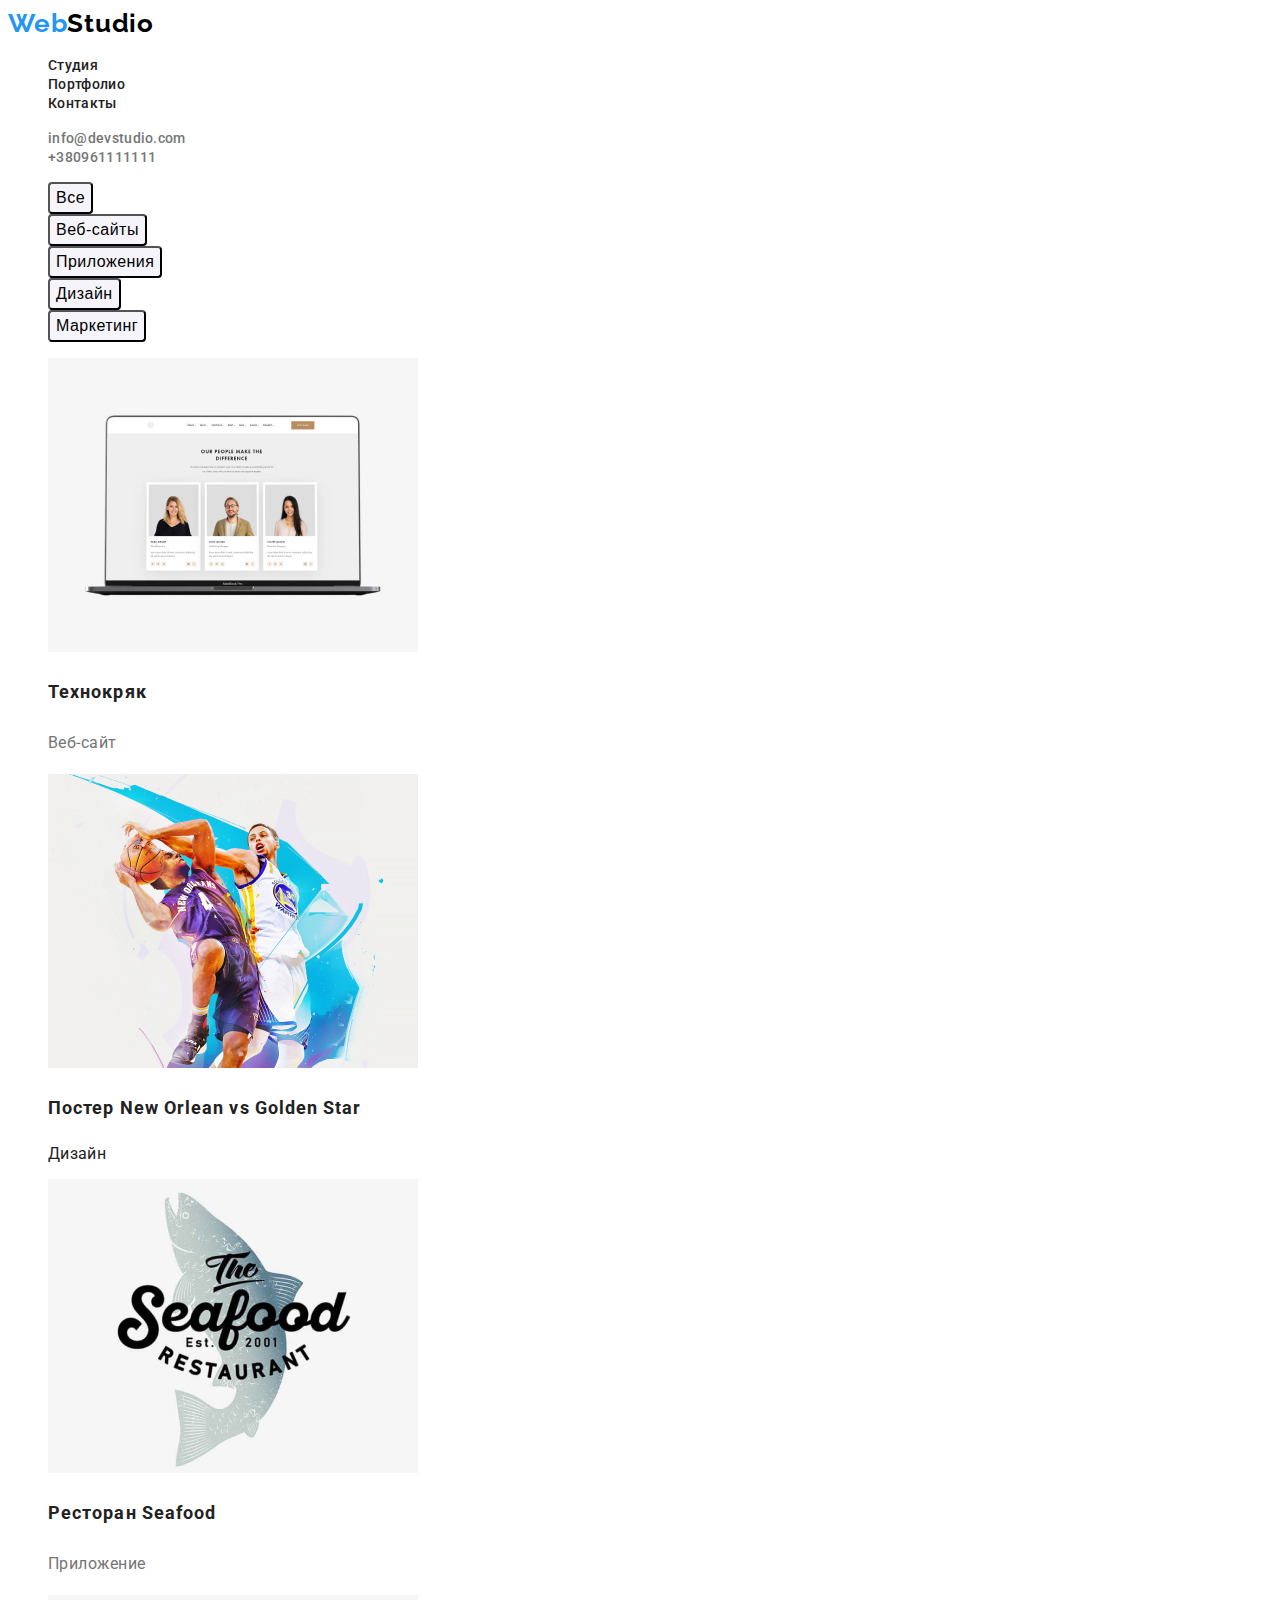
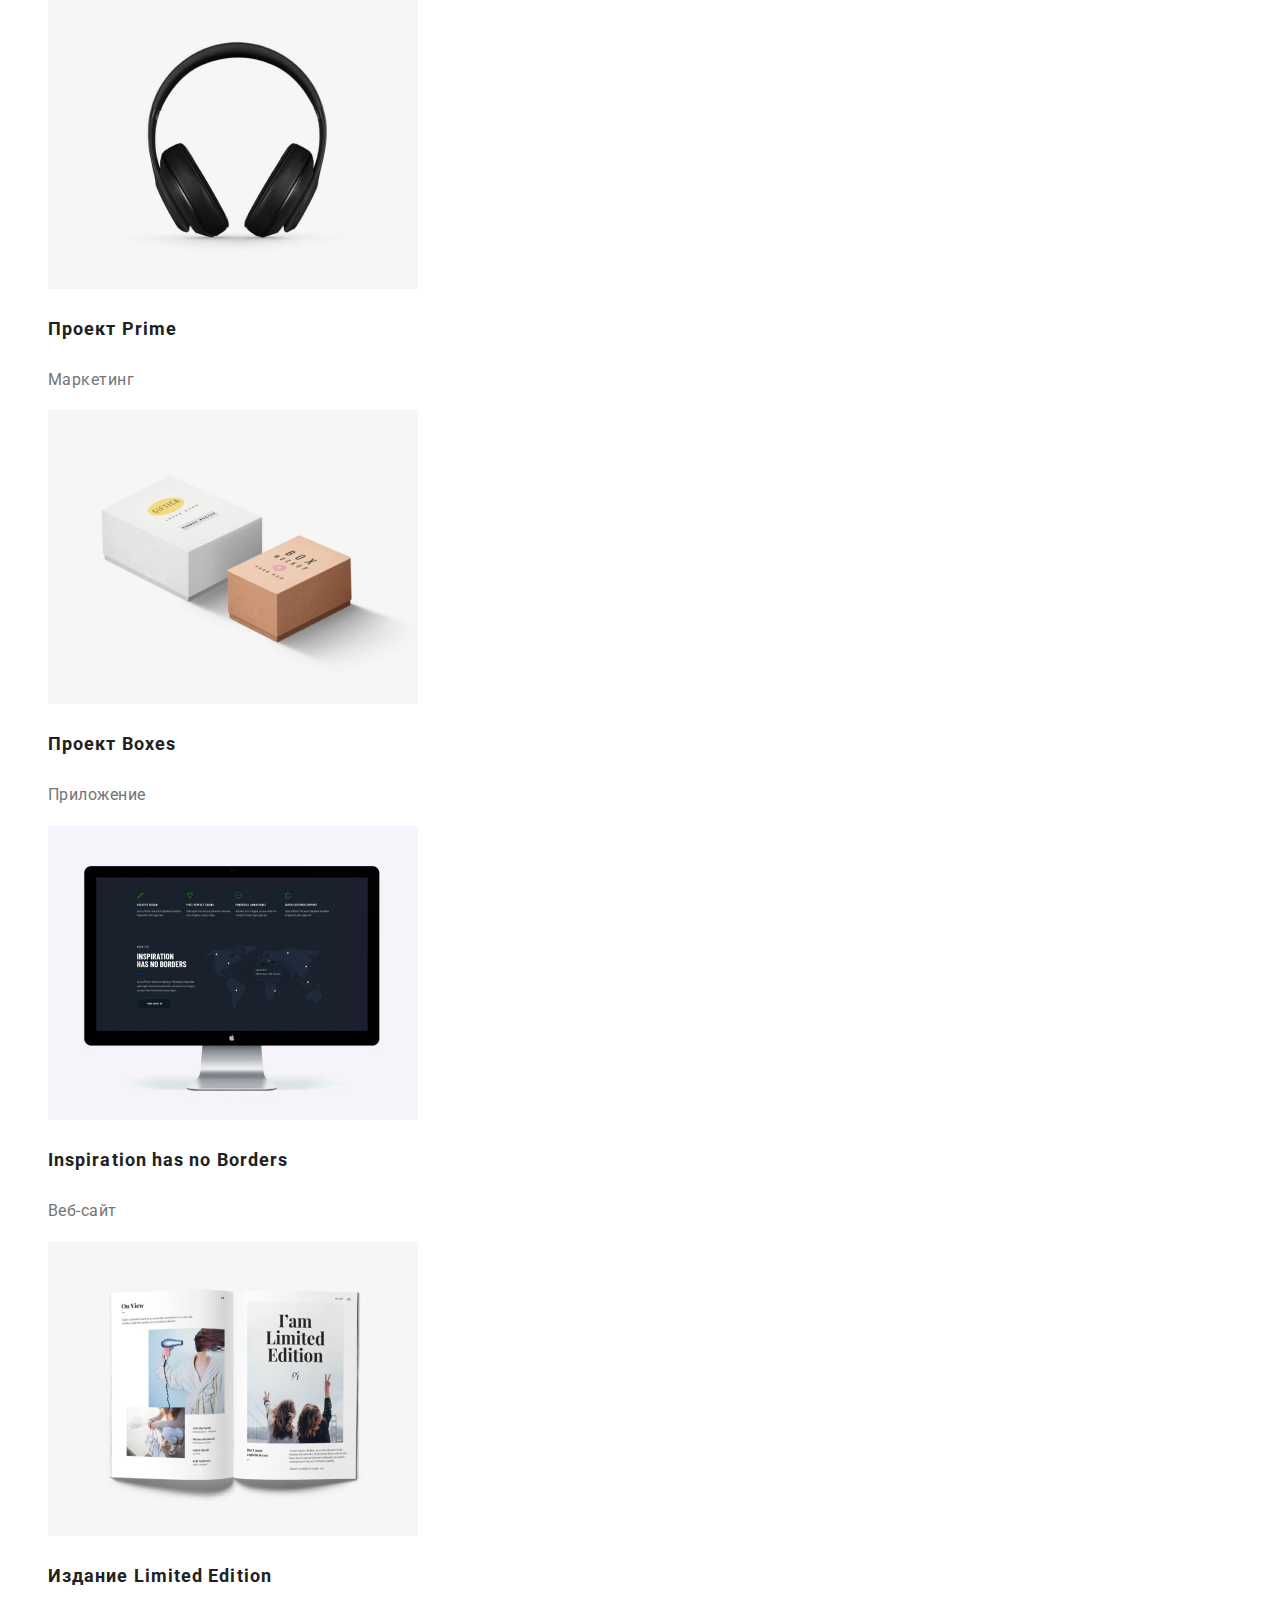
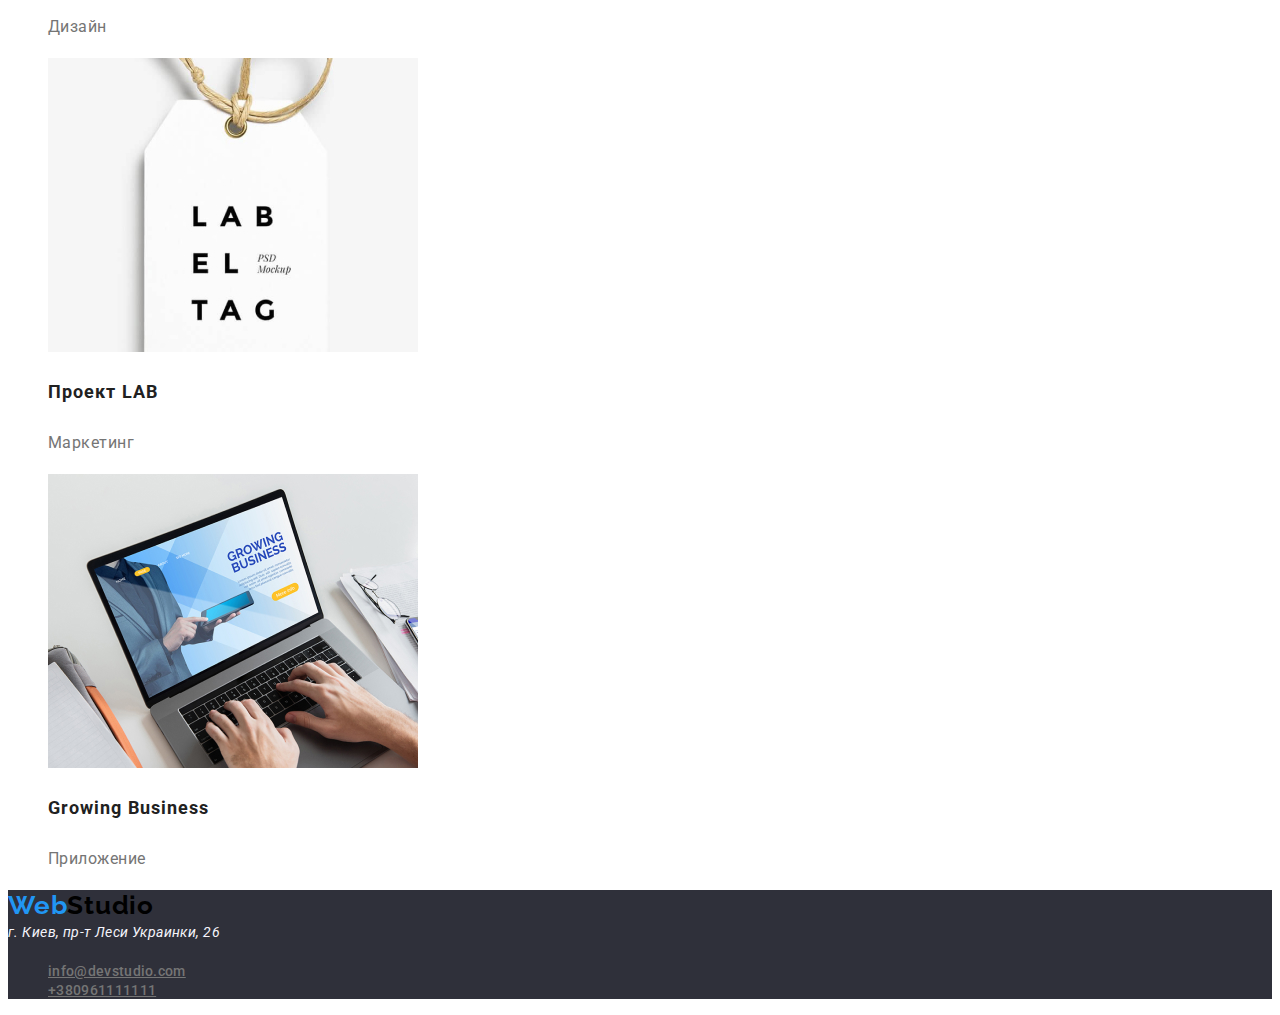
==== partfolio.html @ 0d8f2d6d "dz2" ====
<!DOCTYPE html>
<html lang="ru">
<head>
    <meta charset="UTF-8">
    <meta http-equiv="X-UA-Compatible" content="IE=edge">
    <meta name="viewport" content="width=device-width, initial-scale=1.0">
    <title>Dommashka2</title>
    <link rel="preconnect" href="https://fonts.gstatic.com" crossorigin>
    <link href="https://fonts.googleapis.com/css2?family=Roboto:wght@400;500;600;700;900&family=Raleway:wght@700&display=swap" rel="stylesheet">
    <link rel="stylesheet" href="./css/styles.css">
</head>
<body>
    <header>
        <nav class="nav">
            <a href="./index.html" class="logo link"><span class="accent">Web</span>Studio</a>
            <ul class="list">
                <li><a href="./index.html" class="nav-studia link">Студия</a></li>
                <li><a href="./partfolio.html" class="nav-portfolio link">Портфолио</a></li>
                <li><a href="" class="nav-kont link">Контакты</a></li>
            </ul>
        </nav>
        <ul class="list">
            <li><a href="mailto:info@devstudio.com" class="email link" type="email">info@devstudio.com</a></li>
            <li><a href="tel:+380961111111" class="tel link">+380961111111</a></li>
        </ul>
    </header>
    <main>
        <section>
            <ul class="list">
                <li><button class="partf-btn" type="button">Все</button></li>
                <li><button class="partf-btn" type="button">Веб-сайты</button></li>
                <li><button class="partf-btn" type="button">Приложения</button></li>
                <li><button class="partf-btn" type="button">Дизайн</button></li>
                <li><button class="partf-btn" type="button">Маркетинг</button></li>
            </ul>
            <ul class="list">
                <li>
                   <!--<a href="">-->
                    <img src="./images/k.jpg" alt="portfolio1" width="370" height="294">
                    <h3 class="partf-img-text">Технокряк</h3>
                    <p class="partf-img-low-text">Веб-сайт</p>
                    <!-- </a>-->
                </li>
                <li>
                   <!--<a href="">-->
                    <img src="./images/k-1.jpg" alt="portfolio2" width="370" height="294">
                    <h3  class="partf-img-text">Постер New Orlean vs Golden Star</h3>
                    <p>Дизайн</p>
                    <!-- </a>-->
                </li>
                <li>
                    <!--<a href="">-->
                    <img src="./images/k-2.jpg" alt="portfolio3" width="370" height="294">
                    <h3  class="partf-img-text">Ресторан Seafood</h3>
                    <p class="partf-img-low-text">Приложение</p>
                <!-- </a>-->
                </li>
                <li>
                    <!--<a href="">-->
                    <img src="./images/k-3.jpg" alt="portfolio4" width="370" height="294">
                    <h3  class="partf-img-text">Проект Prime</h3>
                    <p class="partf-img-low-text">Маркетинг</p>
               <!-- </a>-->
                </li>
                <li>
                    <!--<a href="">-->
                    <img src="./images/k-4.jpg" alt="portfolio5" width="370" height="294">
                    <h3  class="partf-img-text">Проект Boxes</h3>
                    <p class="partf-img-low-text">Приложение</p>
               <!-- </a>-->
                </li>
                <li><!--<a href="">-->
                    <img src="./images/k-5.jpg" alt="portfolio6" width="370" height="294">
                    <h3  class="partf-img-text">Inspiration has no Borders</h3>
                    <p class="partf-img-low-text">Веб-сайт</p>
                <!-- </a>-->
                </li>
                <li>
                    <!--<a href="">-->
                    <img src="./images/k-6.jpg" alt="portfolio7" width="370" height="294">
                    <h3  class="partf-img-text">Издание Limited Edition</h3>
                    <p class="partf-img-low-text">Дизайн</p>
               <!-- </a>-->
                </li>
                <li>
                    <!--<a href="">-->
                    <img src="./images/k-7.jpg" alt="portfolio8" width="370" height="294">
                    <h3  class="partf-img-text">Проект LAB</h3>
                    <p class="partf-img-low-text">Маркетинг</p>
                <!-- </a>-->
                </li>
                <li>
                    <!--<a href="">-->
                    <img src="./images/k-8.jpg" alt="portfolio9" width="370" height="294">
                    <h3  class="partf-img-text">Growing Business</h3>
                    <p class="partf-img-low-text">Приложение</p>
                    <!-- </a>-->
                </li>
            </ul>
        </section>
    </main>
    <footer>
        <a href="./index.html" class="logo link"><span class="accent">Web</span>Studio</a>
        <address class="address">
            г. Киев, пр-т Леси Украинки, 26 
        </address>
        <ul class="list">
            <li><a href="mailto:info@devstudio.com" class="email" type="email">info@devstudio.com</a></li>
            <li><a href="tel:+380961111111" class="tel">+380961111111</a></li>
        </ul>
    </footer>
    
</body>
</html>
---- css/styles.css ----
:root{
    --primary-text-color:#212121;
    --tittle-text-color: #757575;
    --text-color: #000000;
    --accent-color:#2196F3;
    --white-color:#F5F4FA;
    --background-color:#2F303A;
}
body{
    font-family: 'Roboto';
    color: var(--primary-text-color);
    letter-spacing: 0.02em;
}
.link{
    text-decoration: none;
}
.list{
    list-style: none;
}
.logo{
    font-family: 'Raleway';
    font-weight: 700;
    font-size: 26px;
    line-height: 1.2;
    letter-spacing: 0.03em;
    color: var(--text-color) ;
}
.accent{
    color: var(--accent-color);
}
.nav-studia{
    font-weight: 500;
    font-size: 14px;
    line-height: 1.14;
    color: var(--primary-text-color);
}
.nav-portfolio{
    font-weight: 500;
    font-size: 14px;
    line-height: 1.14;
    color: var(--primary-text-color);
}
.nav-kont{
    font-weight: 500;
    font-size: 14px;
    line-height: 1.14;
    color: var(--primary-text-color); 
}
    .nav-studia:hover,
    .nav-portfolio:hover,
    .nav-kont:hover,
    .nav-studia:active,
    .nav-portfolio:active,
    .nav-kont:active{
 color: var(--accent-color);
}
.email{
    color: var(--tittle-text-color);
    font-weight: 500;
    font-size: 14px;
    line-height: 1.14;
}
.tel{
    color: var(--tittle-text-color);
    font-weight: 500;
    font-size: 14px;
    line-height: 1.14;
}
.hero{
    background:var(--background-color);
}
.hero-text{
    font-weight: 900;
    font-size: 44px;
    line-height: 1.36;
    text-align: center;
    letter-spacing: 0.06em;
    text-transform: uppercase;
    color:  var(--white-color);
}
.hero-btn{
    width: 200px;
    height: 50px;
    border-radius: 4px;
    background: var(--accent-color);
    font-family: 'Roboto';
    font-weight: 700;
    font-size: 16px;
    line-height:1.87;
    color: var(--white-color);
    cursor: pointer;
}
.partf-btn{
    background: var(--white-color);
    border-radius: 4px;
    font-weight: 500;
    font-size: 16px;
    line-height: 1.62;
    text-align: center;
    letter-spacing: 0.03em;
}
.partf-btn:hover,
.partf-btn:focus{
    background: var(--accent-color);
    color: var(--white-color);
    cursor: pointer;
} 
.future-title-text{
    font-weight: 700;
    font-size: 14px;
    line-height: 1.71;

    color: var(--primary-text-color);
}
.future-low-text{
    font-size: 14px;
    line-height: 1.2;
    letter-spacing: 0.03em;
    color: var(--tittle-text-color); 
}
.partf-img-text{
    font-weight: 700;
    font-size: 18px;
    line-height: 2;
    
    letter-spacing: 0.06em;

    color: var(--primary-text-color);
}
.partf-img-low-text{
    font-size: 16px;
    line-height: 1.87;

    letter-spacing: 0.03em;
    color: var(--tittle-text-color);
}
.team-text{
    font-weight: 500;
    font-size: 16px;
    line-height: 1.18;
    color: var(--primary-text-color);
    
    text-align: center;
    letter-spacing: 0.03em;
}
.team-low-text{
    font-weight: 400;
    font-size: 16px;
    line-height: 1.18;
    color: var(--tittle-text-color);

    text-align: center;
    letter-spacing: 0.03em;

    
}
.address{
    font-size: 14px;
    line-height: 1.71;
    letter-spacing: 0.03em;
    color: var(--white-color);
}
footer{
    background: var(--background-color);
}
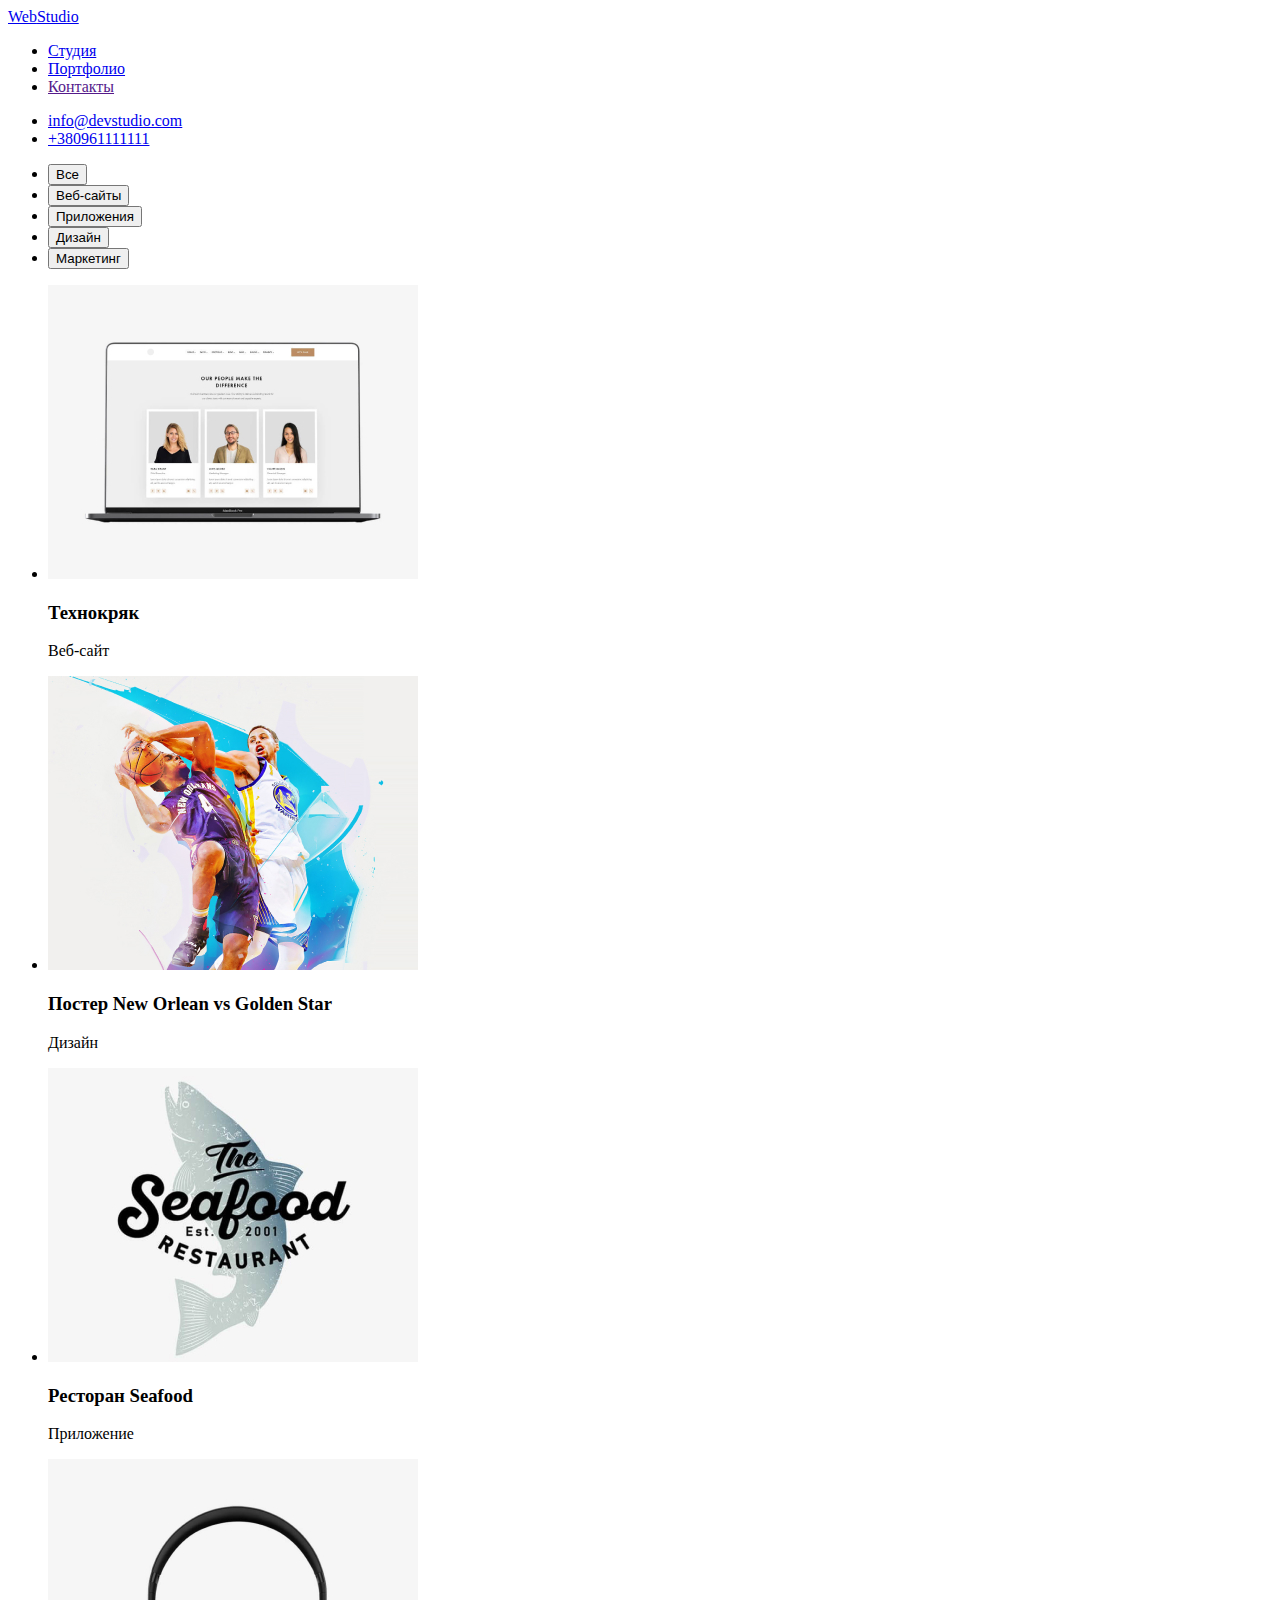
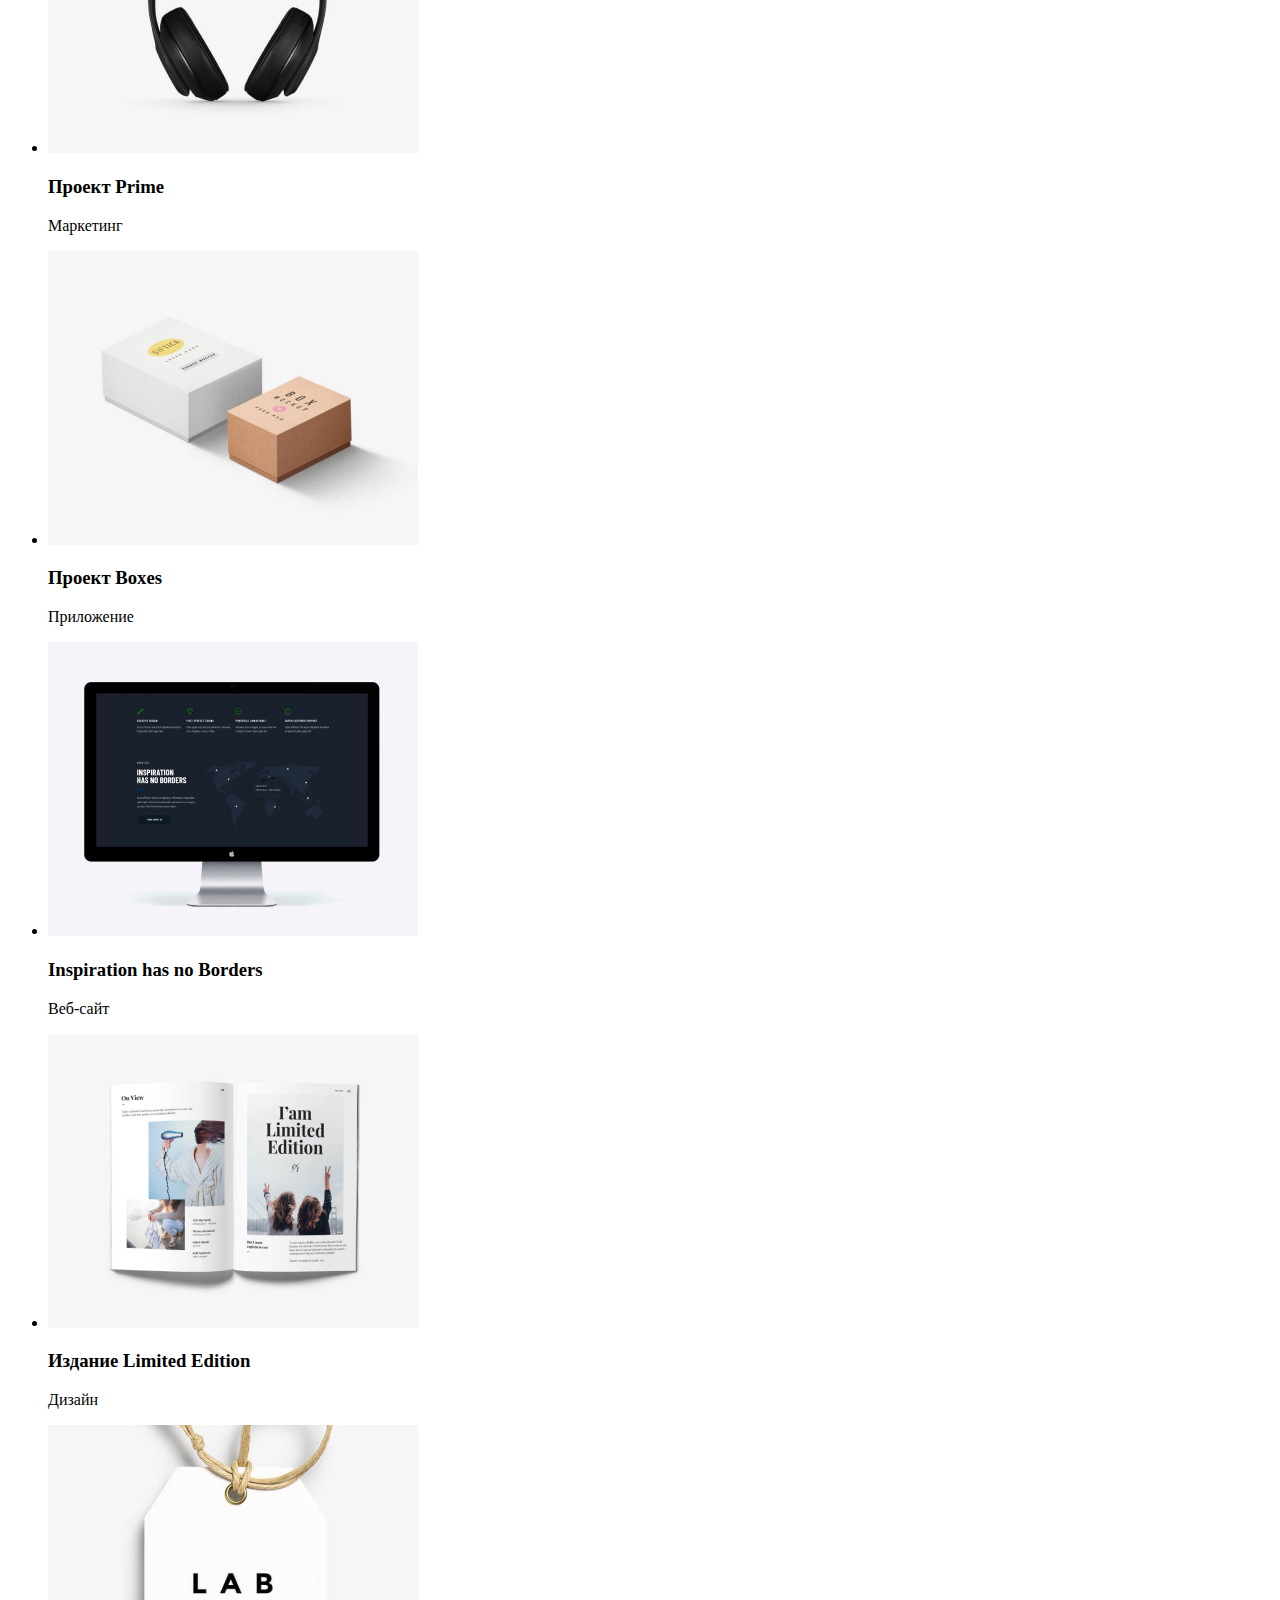
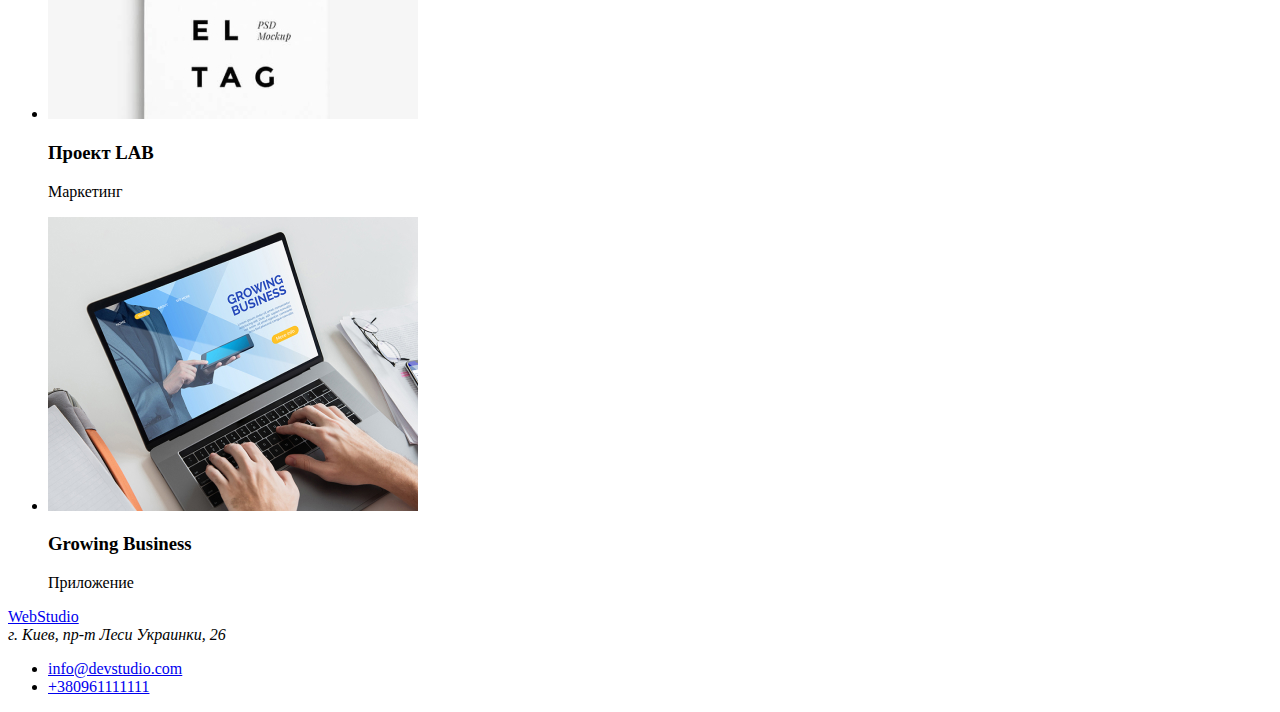
==== commit cde106ea: "d" ====
--- a/partfolio.html
+++ b/partfolio.html
@@ -14,9 +14,9 @@
         <nav class="nav">
             <a href="./index.html" class="logo link"><span class="accent">Web</span>Studio</a>
             <ul class="list">
-                <li><a href="./index.html" class="nav-studia link">Студия</a></li>
-                <li><a href="./partfolio.html" class="nav-portfolio link">Портфолио</a></li>
-                <li><a href="" class="nav-kont link">Контакты</a></li>
+                <li><a href="./index.html" class="nav-link link">Студия</a></li>
+                <li><a href="./partfolio.html" class="accent nav-link link">Портфолио</a></li>
+                <li><a href="" class="nav-link link">Контакты</a></li>
             </ul>
         </nav>
         <ul class="list">
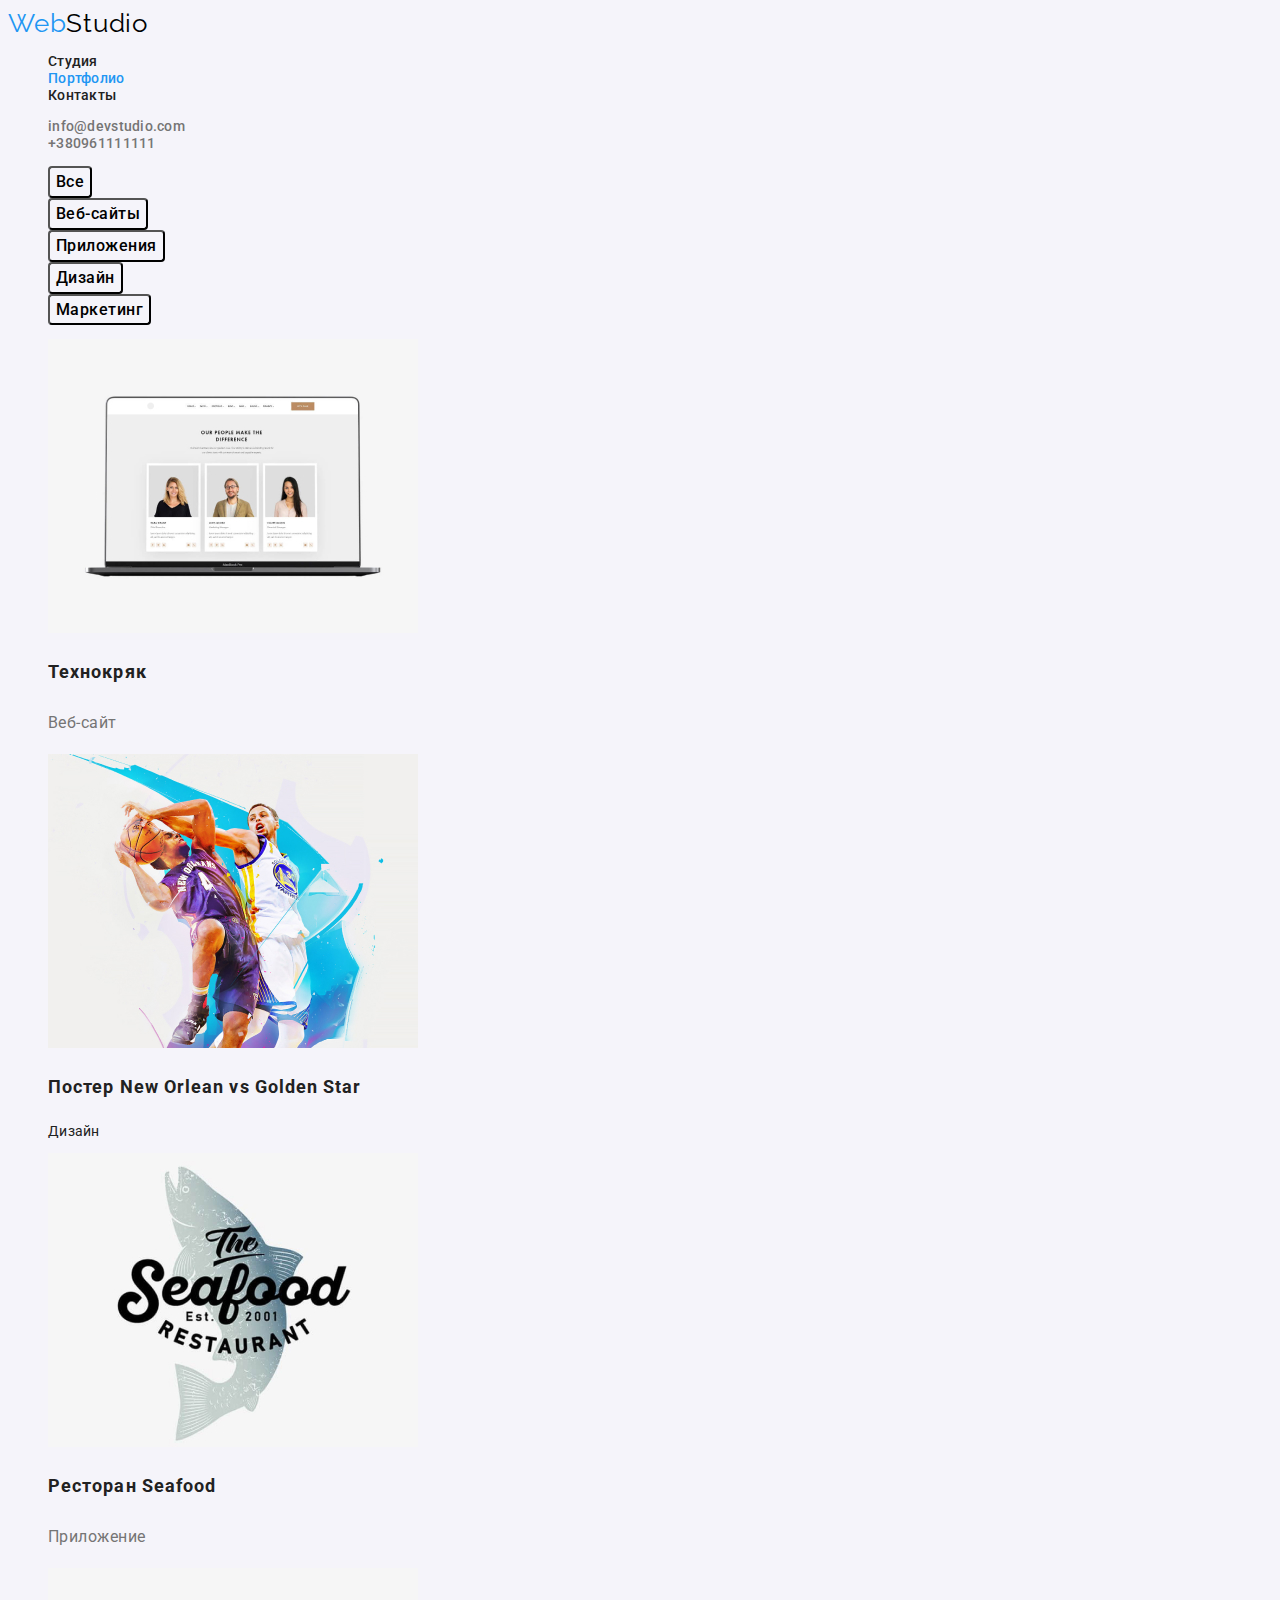
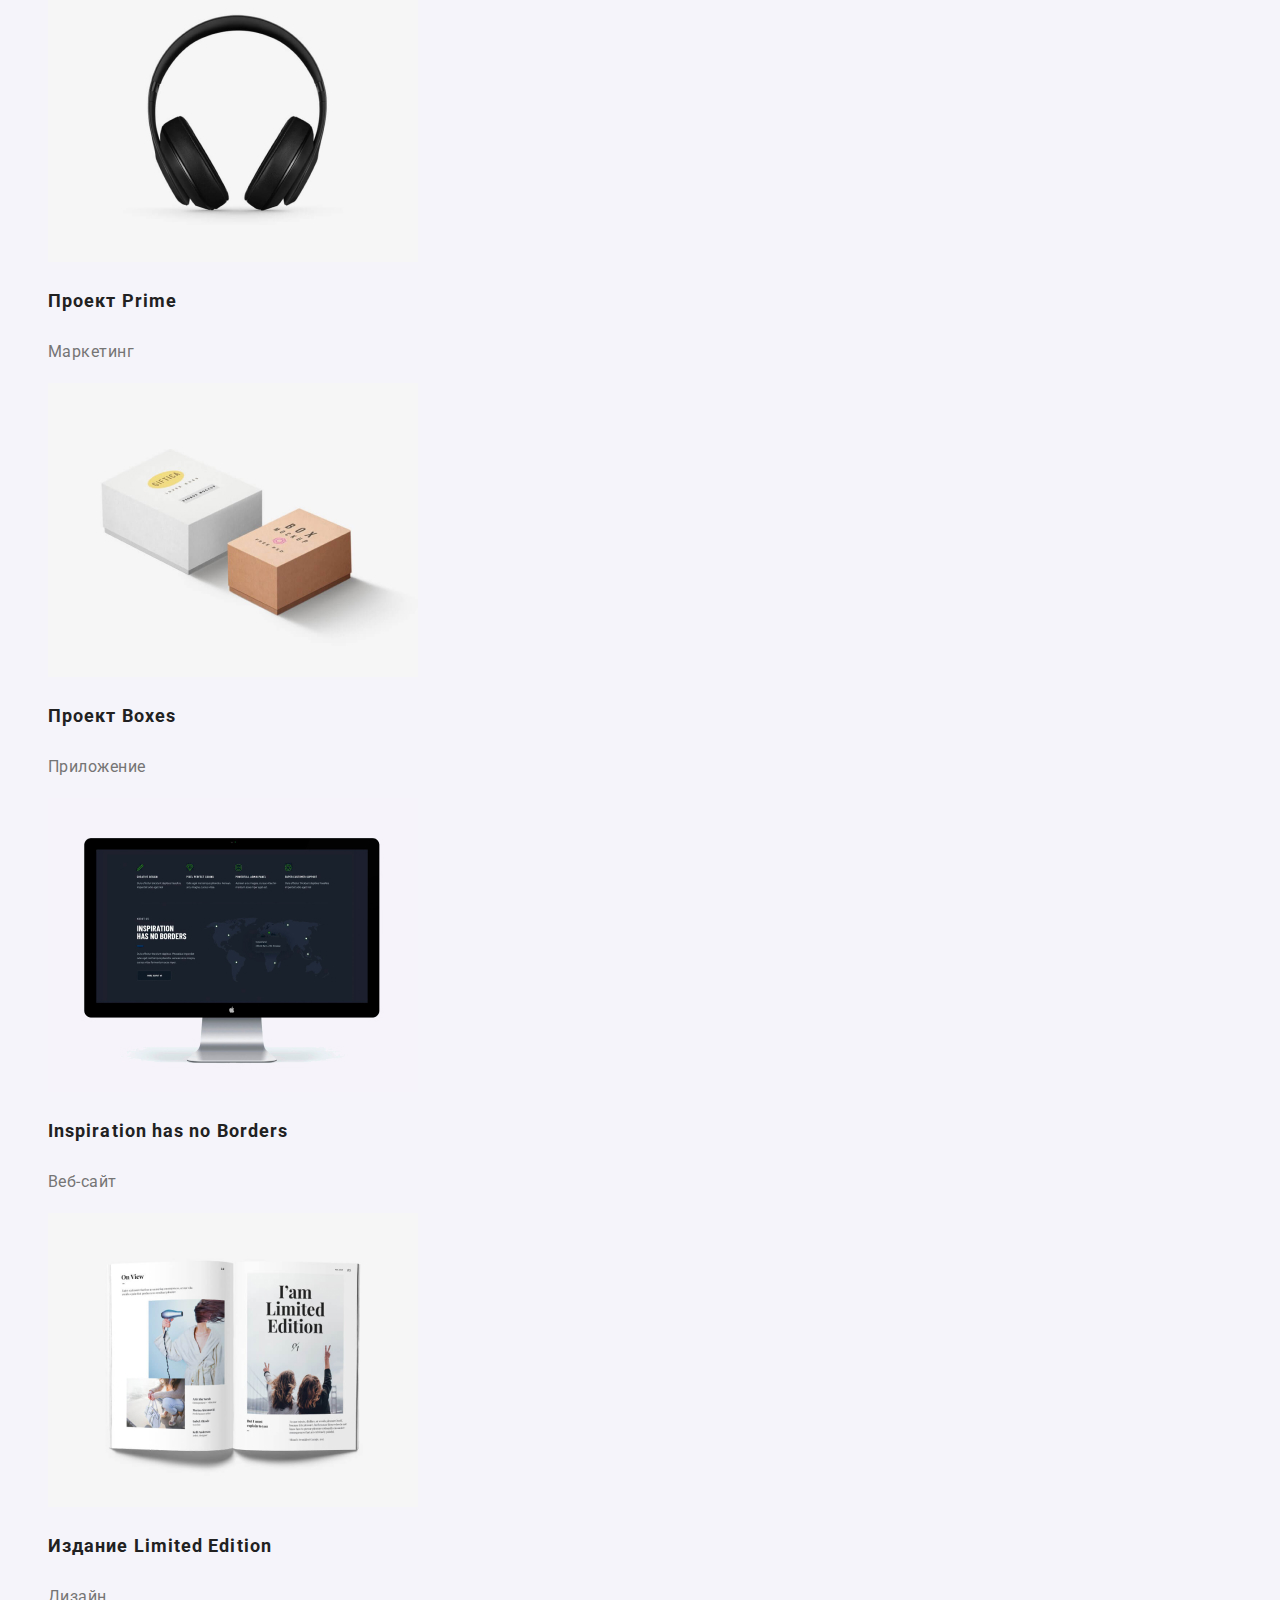
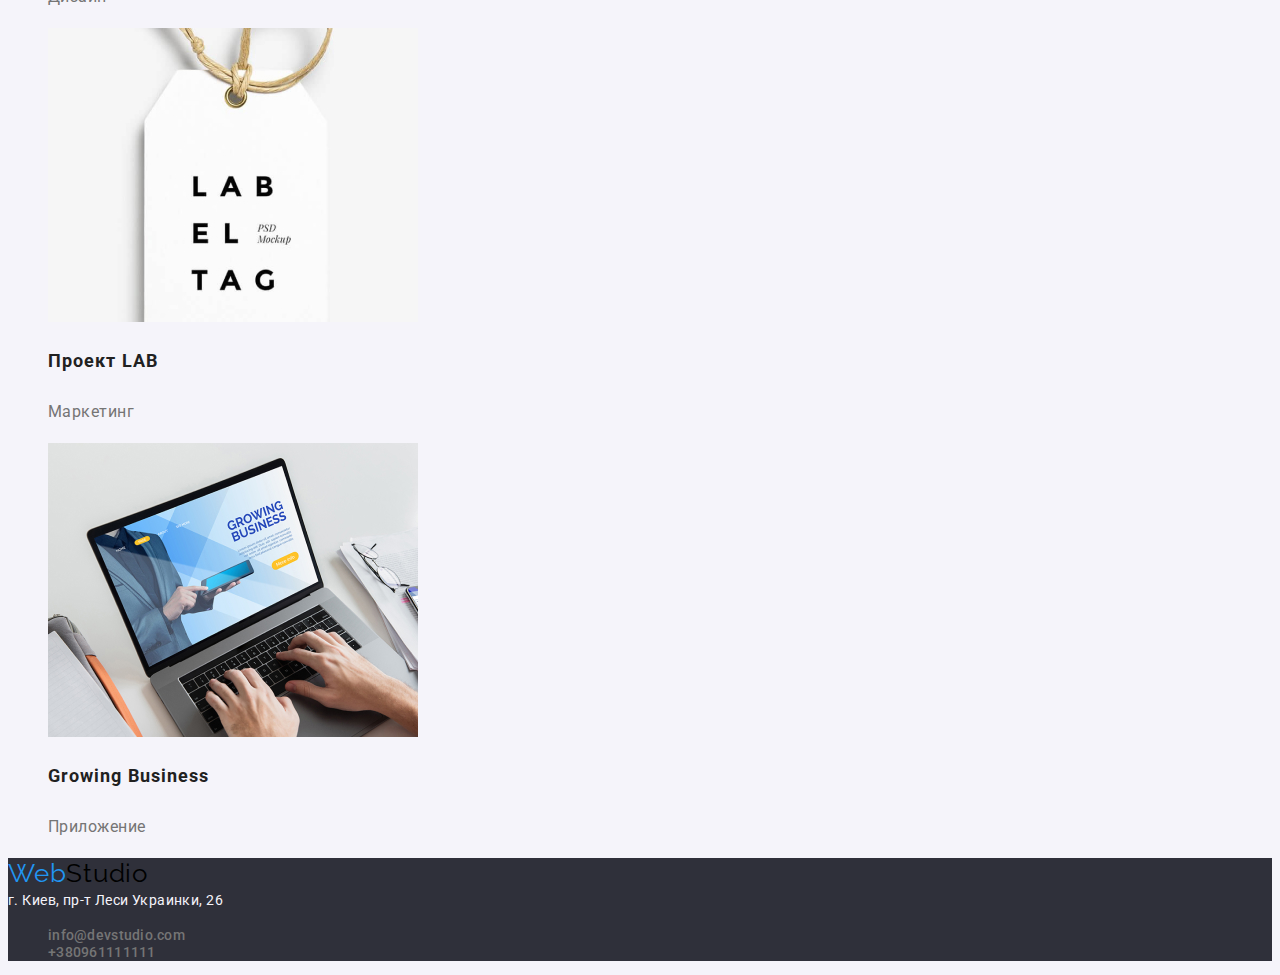
==== commit 82402aae: "dz2" ====
--- a/partfolio.html
+++ b/partfolio.html
@@ -20,8 +20,8 @@
             </ul>
         </nav>
         <ul class="list">
-            <li><a href="mailto:info@devstudio.com" class="email link" type="email">info@devstudio.com</a></li>
-            <li><a href="tel:+380961111111" class="tel link">+380961111111</a></li>
+            <li><a href="mailto:info@devstudio.com" class="contact-link link" type="email">info@devstudio.com</a></li>
+            <li><a href="tel:+380961111111" class="contact-link link">+380961111111</a></li>
         </ul>
     </header>
     <main>
@@ -105,8 +105,8 @@
             г. Киев, пр-т Леси Украинки, 26 
         </address>
         <ul class="list">
-            <li><a href="mailto:info@devstudio.com" class="email" type="email">info@devstudio.com</a></li>
-            <li><a href="tel:+380961111111" class="tel">+380961111111</a></li>
+            <li><a href="mailto:info@devstudio.com" class="contact-link link" type="email">info@devstudio.com</a></li>
+            <li><a href="tel:+380961111111" class="contact-link link">+380961111111</a></li>
         </ul>
     </footer>
     
--- a/css/styles.css
+++ b/css/styles.css
@@ -0,0 +1,172 @@
+:root{
+    --primary-text-color:#212121;
+    --tittle-text-color: #757575;
+    --text-color: #000000;
+    --accent-color:#2196F3;
+    --white-color:#F5F4FA;
+    --background-color:#2F303A;
+}
+body{
+    font-family: 'Roboto';
+    color: var(--primary-text-color);
+    letter-spacing: 0.02em;
+    font-size: 14px;
+    background: var(--white-color);
+}
+.link{
+    text-decoration: none;
+}
+.list{
+    list-style: none;
+}
+.current{
+    color: var(--accent-color);
+}
+.logo{
+    font-family: 'Raleway';
+    font-size: 26px;
+    line-height: 1.2;
+    letter-spacing: 0.03em;
+    color: var(--text-color) ;
+}
+.accent{
+    color: var(--accent-color);
+}
+.accent.nav-link{
+    color: var(--accent-color);
+}
+.nav-link{
+    font-weight: 500;
+    line-height: 1.14;
+    color: inherit;
+}
+    .nav-link:hover,
+    .nav-link:active,
+    .nav-link:focus
+    {
+ color: var(--accent-color);
+}
+.contact-link{
+    color: var(--tittle-text-color);
+    font-weight: 500;
+    line-height: 1.14;
+}
+.contact-link:hover,
+.contact-link:focus{
+    color: var(--accent-color)
+}
+.hero{
+    background:var(--background-color);
+}
+.hero-text{
+    font-weight: 900;
+    font-size: 44px;
+    line-height: 1.36;
+    text-align: center;
+    letter-spacing: 0.06em;
+    text-transform: uppercase;
+    color:  var(--white-color);
+}
+.hero-btn{
+    width: 200px;
+    height: 50px;
+    border-radius: 4px;
+    background: var(--accent-color);
+    font-family: 'Roboto';
+    font-size: 16px;
+    line-height:1.87;
+    color: var(--white-color);
+    cursor: pointer;
+}
+.partf-btn{
+    font-family: inherit;
+    background: var(--white-color);
+    border-radius: 4px;
+    font-weight: 500;
+    font-size: 16px;
+    line-height: 1.62;
+    text-align: center;
+    letter-spacing: 0.03em;
+}
+.partf-btn:hover,
+.partf-btn:focus{
+    background: var(--accent-color);
+    color: var(--white-color);
+    cursor: pointer;
+} 
+.future-title-text{
+    line-height: 1.71;
+
+}
+.future-low-text{
+    line-height: 1.2;
+    letter-spacing: 0.03em;
+    color: var(--tittle-text-color); 
+}
+.partf-img-text{
+    font-size: 18px;
+    line-height: 2;
+    
+    letter-spacing: 0.06em;
+
+}
+.partf-img-low-text{
+    font-size: 16px;
+    line-height: 1.87;
+
+    letter-spacing: 0.03em;
+    color: var(--tittle-text-color);
+}
+.team-text{
+    font-weight: 500;
+    font-size: 16px;
+    line-height: 1.18;
+    
+    text-align: center;
+    letter-spacing: 0.03em;
+}
+.team-low-text{
+    font-weight: 400;
+    font-size: 16px;
+    line-height: 1.18;
+
+    text-align: center;
+    letter-spacing: 0.03em;
+
+    
+}
+.saction-tittle{
+    font-family: 'Roboto';
+    font-size: 36px;
+    line-height: 1.16;
+    text-align: center;
+    letter-spacing: 0.03em;
+}
+.visually-hidden { 
+    position: absolute; 
+    width: 1px; 
+    height: 1px; 
+    margin: -1px; 
+    border: 0; 
+    padding: 0; 
+    white-space: nowrap; 
+    clip-path: inset(100%); 
+    clip: rect(0 0 0 0); 
+    overflow: hidden; 
+    }
+.address{
+    font-style: normal;
+    line-height: 1.71;
+    letter-spacing: 0.03em;
+    color: var(--white-color);
+}
+.footer-logo{
+    color: var(--white-color);
+    font-family: 'Raleway';
+    font-size: 26px;
+    line-height: 1.2;
+    letter-spacing: 0.03em;
+}
+footer{
+    background: var(--background-color);
+}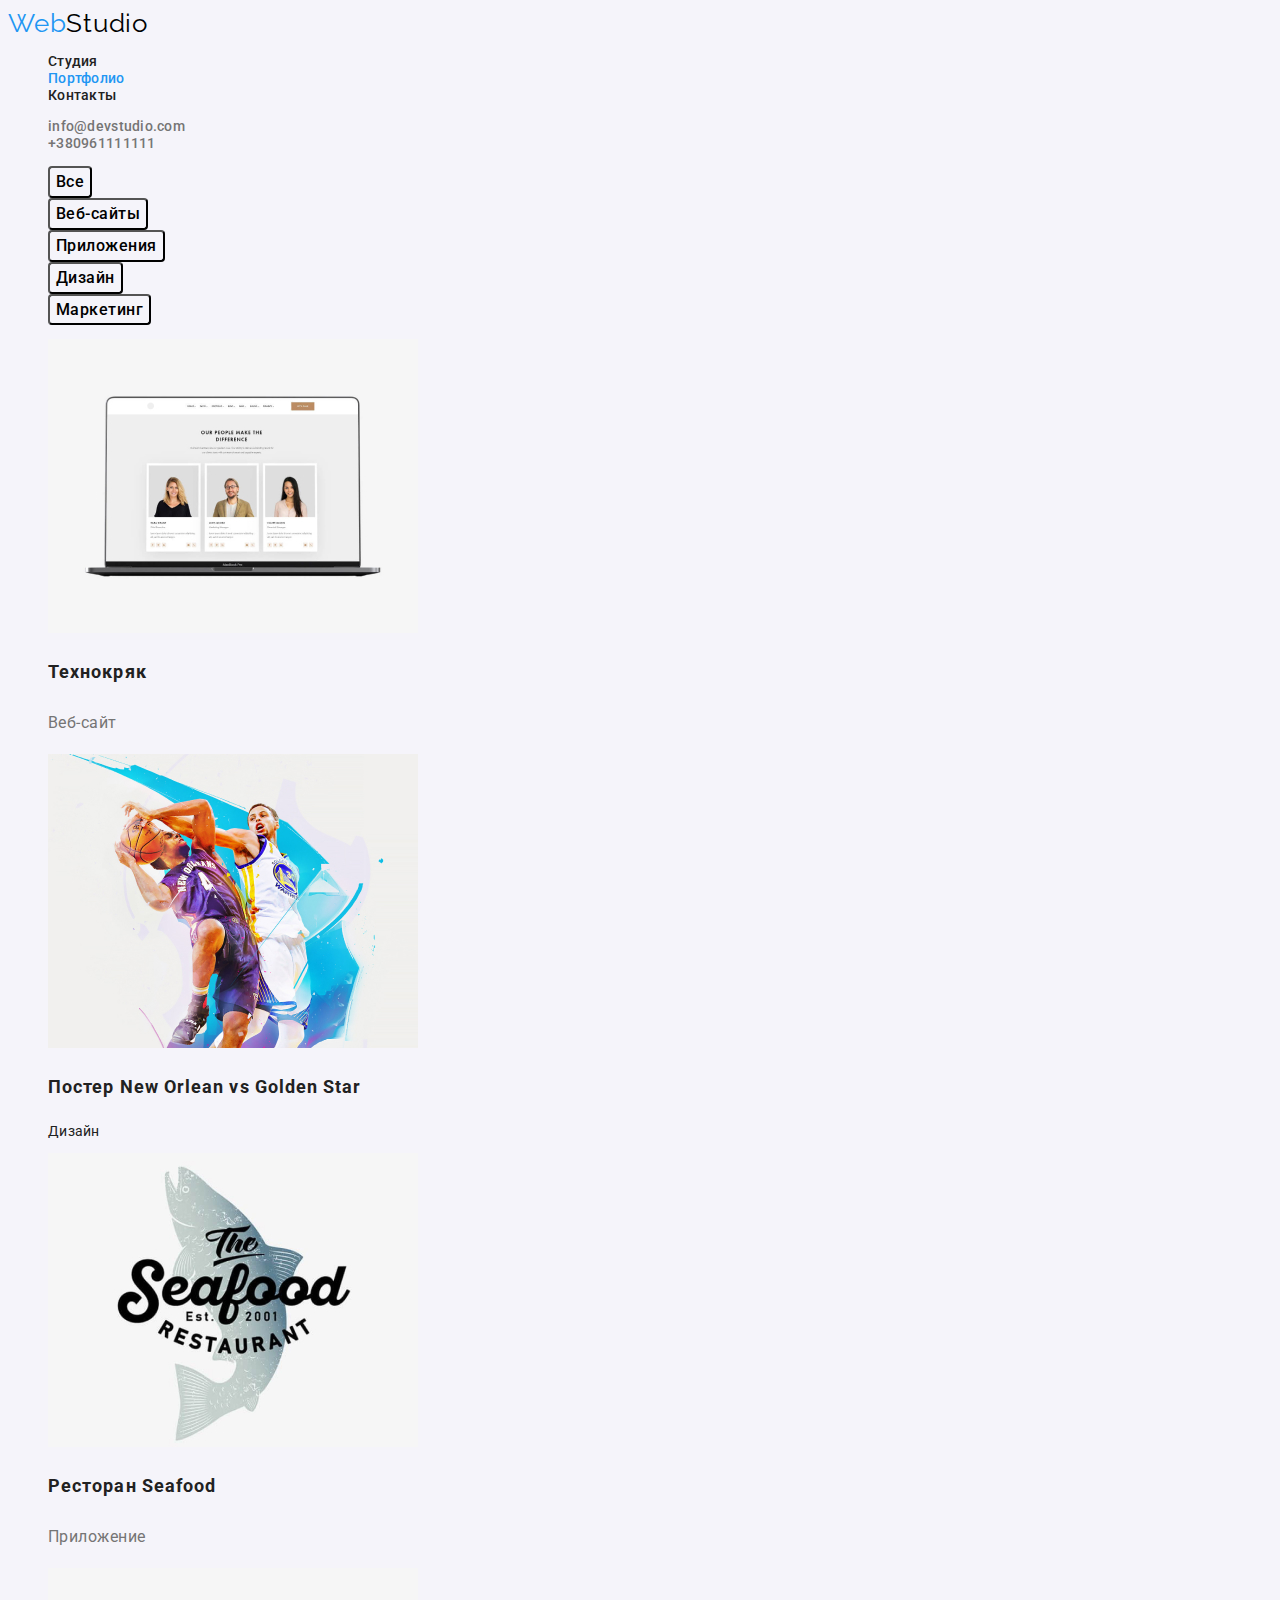
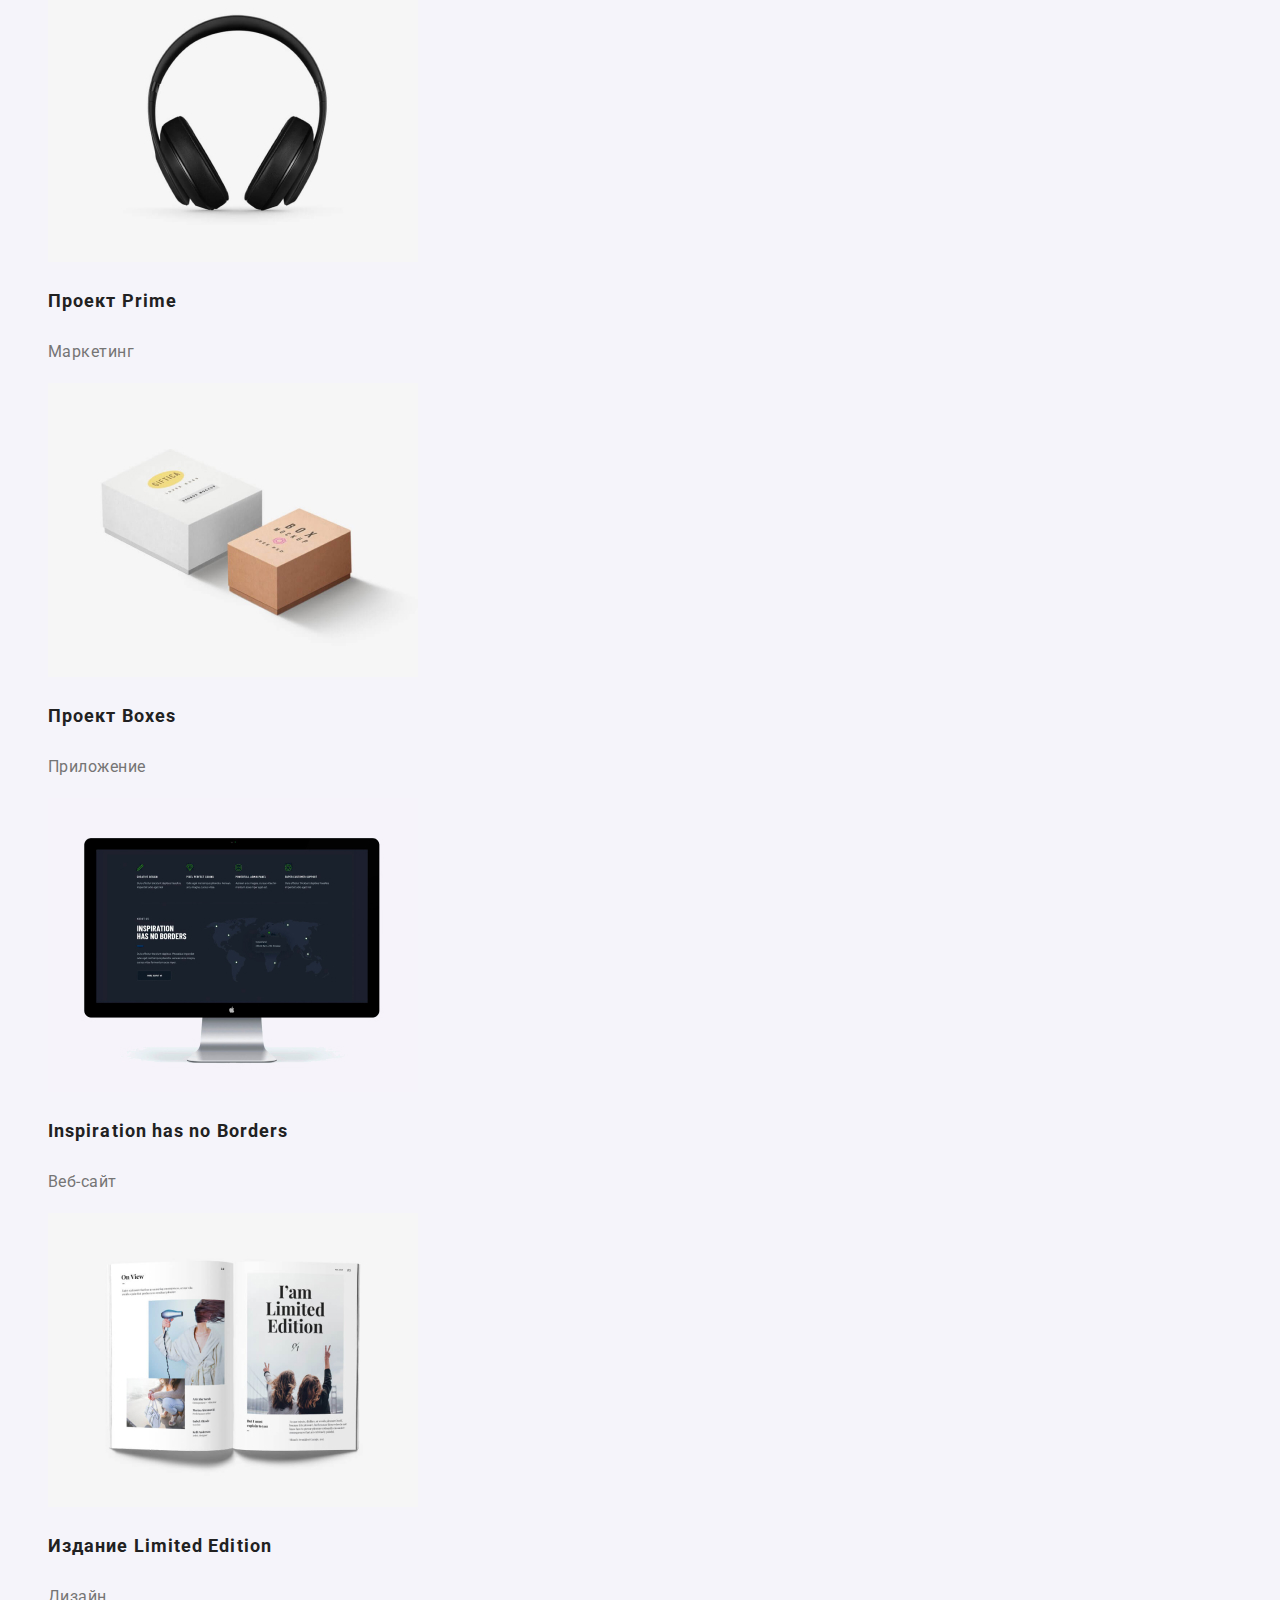
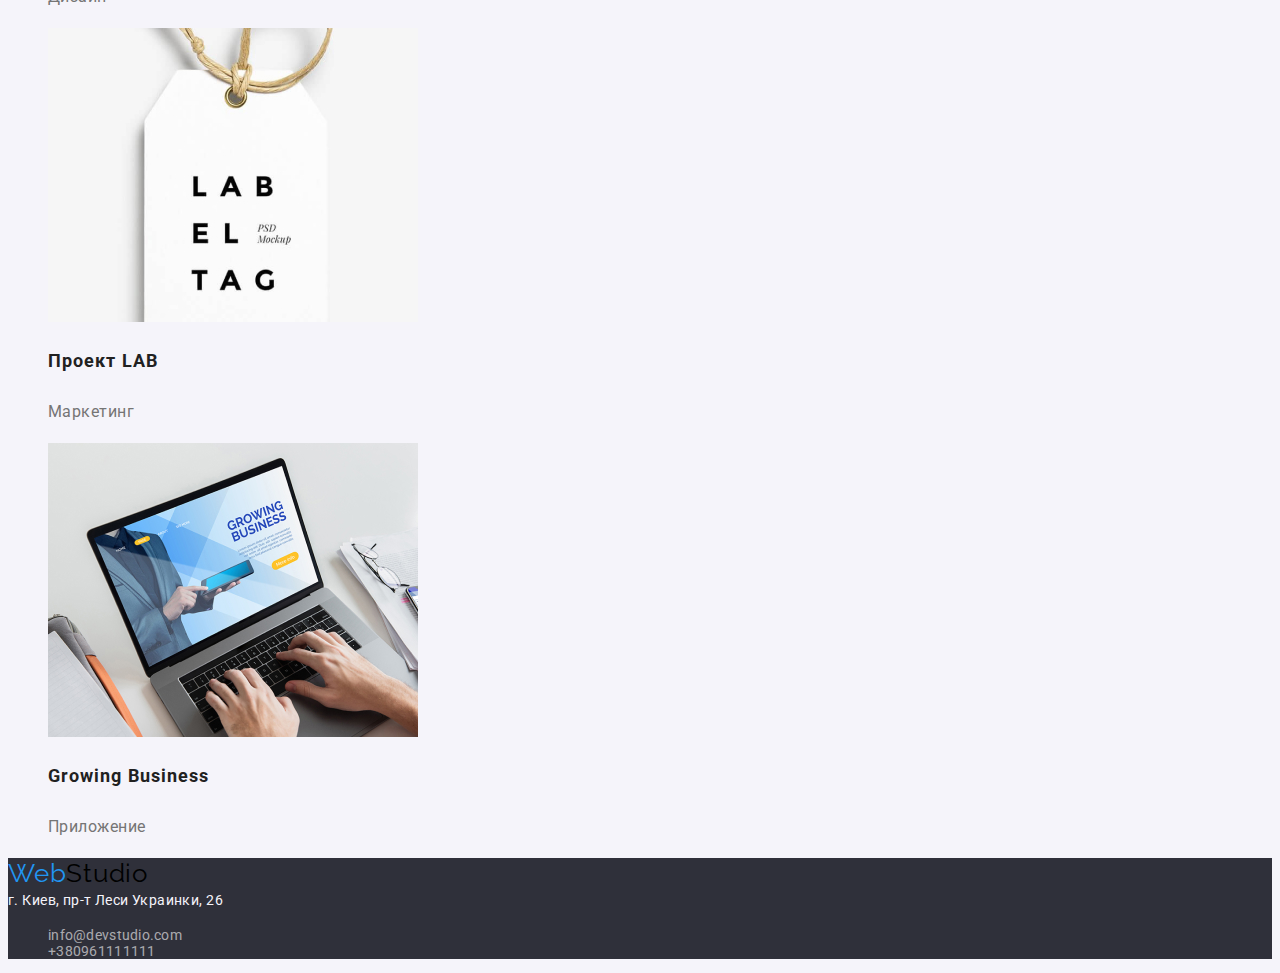
==== commit f670481a: "dz" ====
--- a/partfolio.html
+++ b/partfolio.html
@@ -15,7 +15,7 @@
             <a href="./index.html" class="logo link"><span class="accent">Web</span>Studio</a>
             <ul class="list">
                 <li><a href="./index.html" class="nav-link link">Студия</a></li>
-                <li><a href="./partfolio.html" class="accent nav-link link">Портфолио</a></li>
+                <li><a href="./partfolio.html" class="nav-link link accent">Портфолио</a></li>
                 <li><a href="" class="nav-link link">Контакты</a></li>
             </ul>
         </nav>
@@ -26,6 +26,7 @@
     </header>
     <main>
         <section>
+            <h1 class="visually-hidden">Навигация и Портфолио</h1>
             <ul class="list">
                 <li><button class="partf-btn" type="button">Все</button></li>
                 <li><button class="partf-btn" type="button">Веб-сайты</button></li>
@@ -105,8 +106,8 @@
             г. Киев, пр-т Леси Украинки, 26 
         </address>
         <ul class="list">
-            <li><a href="mailto:info@devstudio.com" class="contact-link link" type="email">info@devstudio.com</a></li>
-            <li><a href="tel:+380961111111" class="contact-link link">+380961111111</a></li>
+            <li><a href="mailto:info@devstudio.com" class="contact-link-bottom link" type="email">info@devstudio.com</a></li>
+            <li><a href="tel:+380961111111" class="contact-link-bottom link">+380961111111</a></li>
         </ul>
     </footer>
     
--- a/css/styles.css
+++ b/css/styles.css
@@ -5,6 +5,7 @@
     --accent-color:#2196F3;
     --white-color:#F5F4FA;
     --background-color:#2F303A;
+    --contakt-color: rgba(255, 255, 255, 0.6);
 }
 body{
     font-family: 'Roboto';
@@ -29,12 +30,7 @@
     letter-spacing: 0.03em;
     color: var(--text-color) ;
 }
-.accent{
-    color: var(--accent-color);
-}
-.accent.nav-link{
-    color: var(--accent-color);
-}
+
 .nav-link{
     font-weight: 500;
     line-height: 1.14;
@@ -46,13 +42,21 @@
     {
  color: var(--accent-color);
 }
+.accent{
+    color: var(--accent-color);
+}
 .contact-link{
     color: var(--tittle-text-color);
     font-weight: 500;
     line-height: 1.14;
 }
+.contact-link-bottom{
+    color: var(--contakt-color);
+}
 .contact-link:hover,
-.contact-link:focus{
+.contact-link:focus,
+.contact-link-bottom:hover,
+.contact-link-bottom:focus{
     color: var(--accent-color)
 }
 .hero{
@@ -96,6 +100,7 @@
 } 
 .future-title-text{
     line-height: 1.71;
+    text-transform: uppercase;
 
 }
 .future-low-text{
@@ -129,13 +134,13 @@
     font-weight: 400;
     font-size: 16px;
     line-height: 1.18;
-
+    color: var(--tittle-text-color);
     text-align: center;
     letter-spacing: 0.03em;
 
     
 }
-.saction-tittle{
+.section-tittle{
     font-family: 'Roboto';
     font-size: 36px;
     line-height: 1.16;
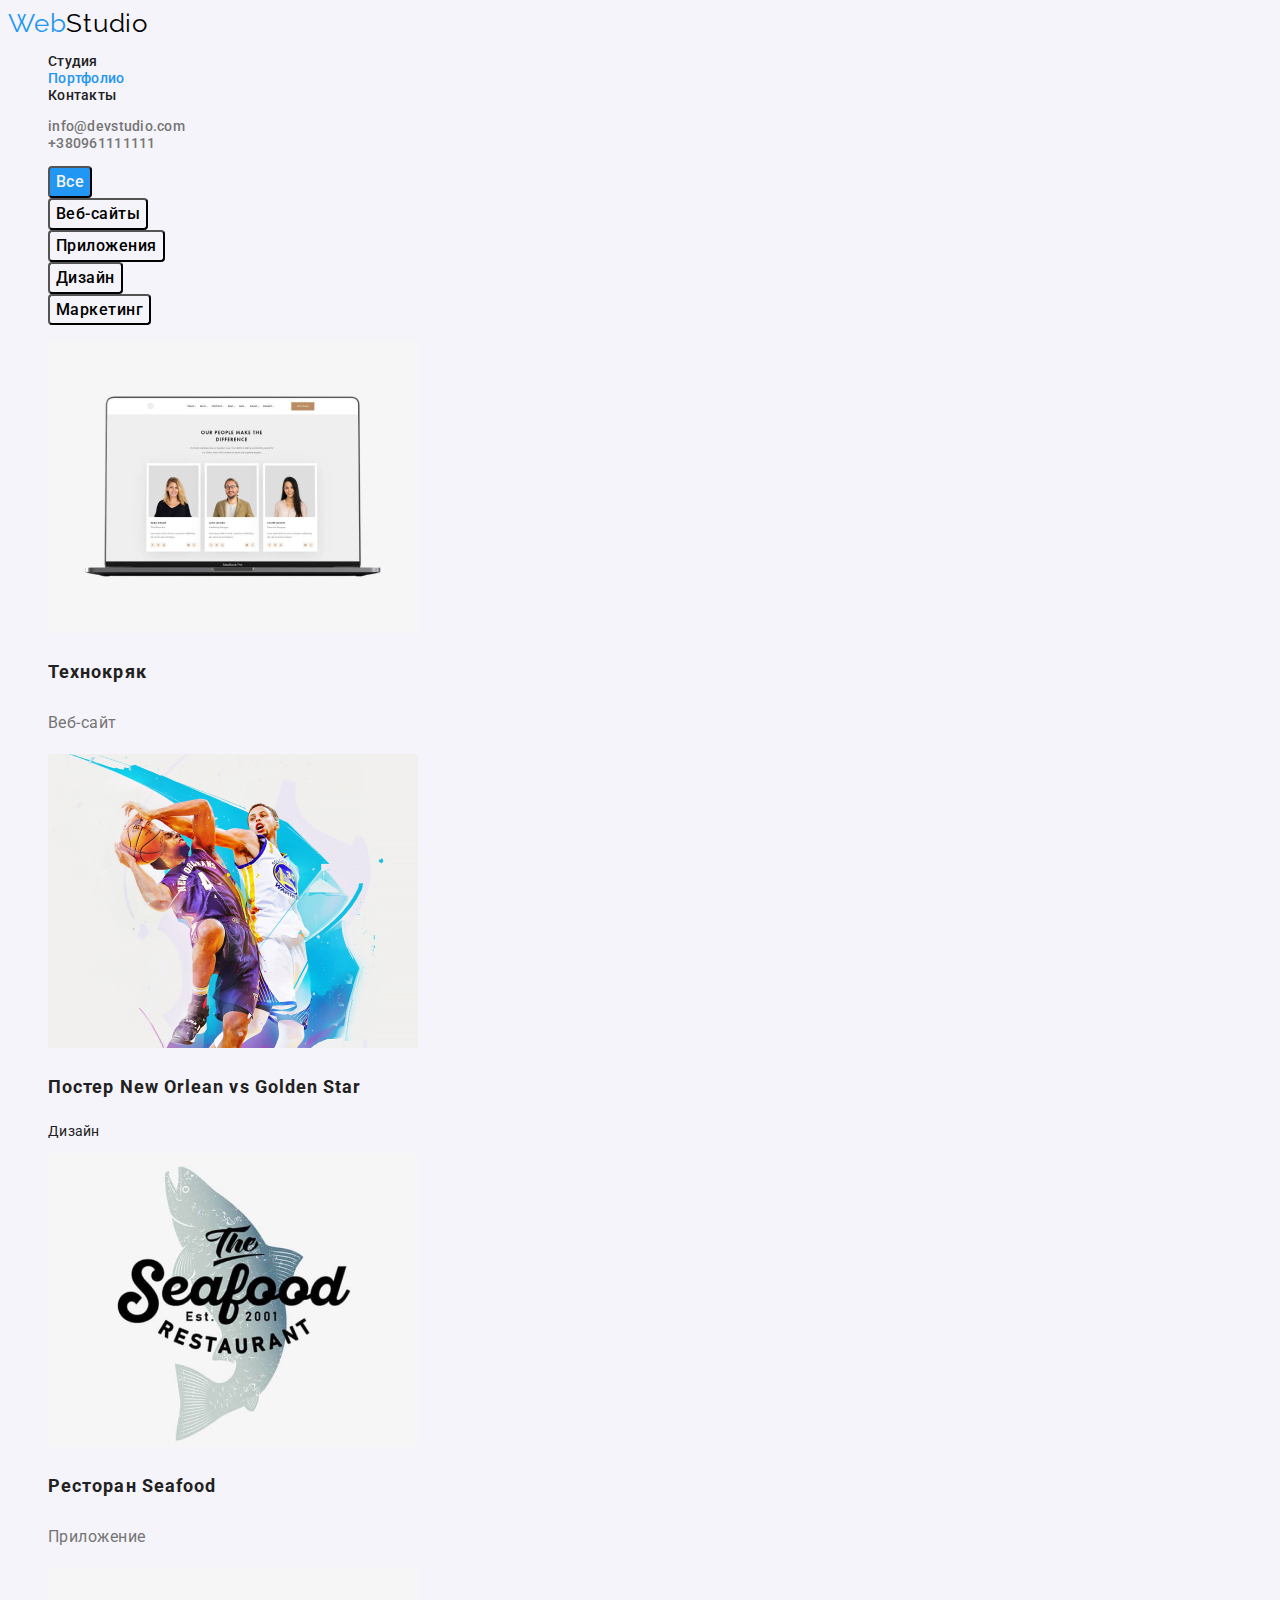
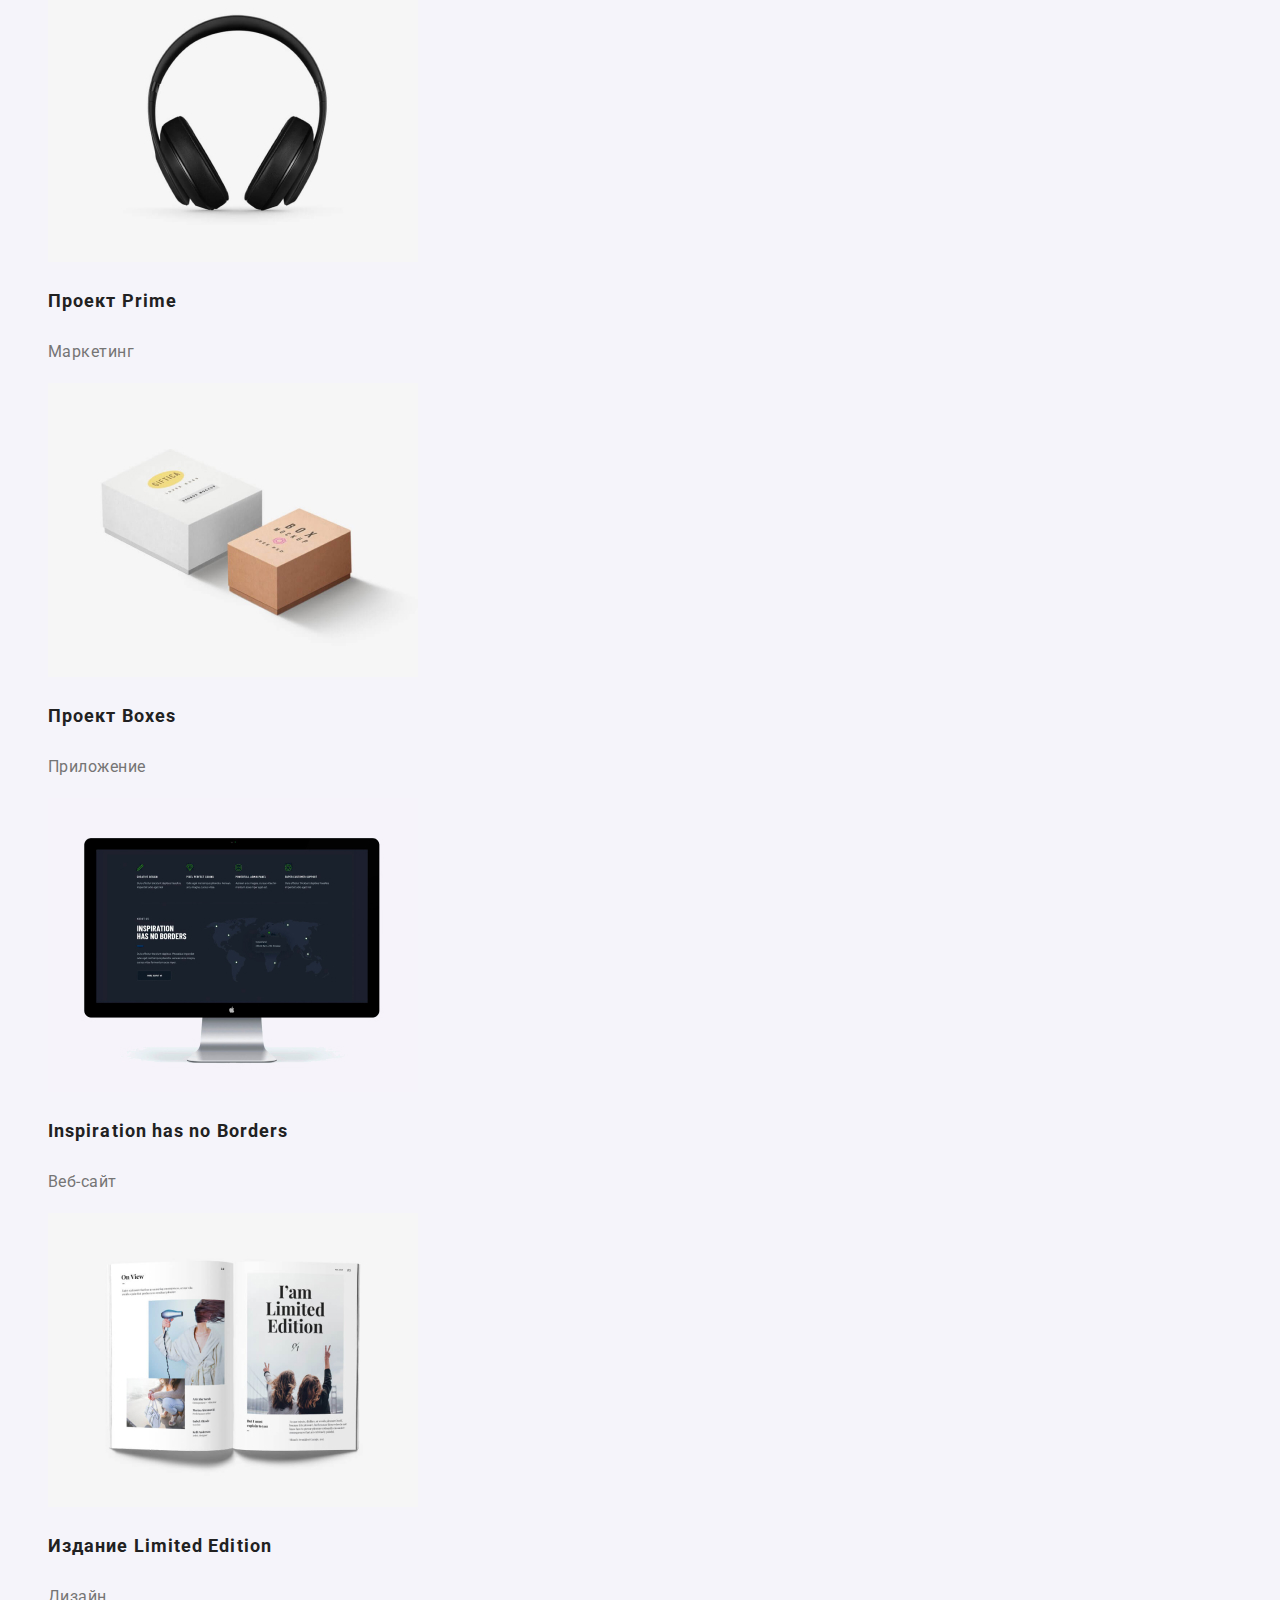
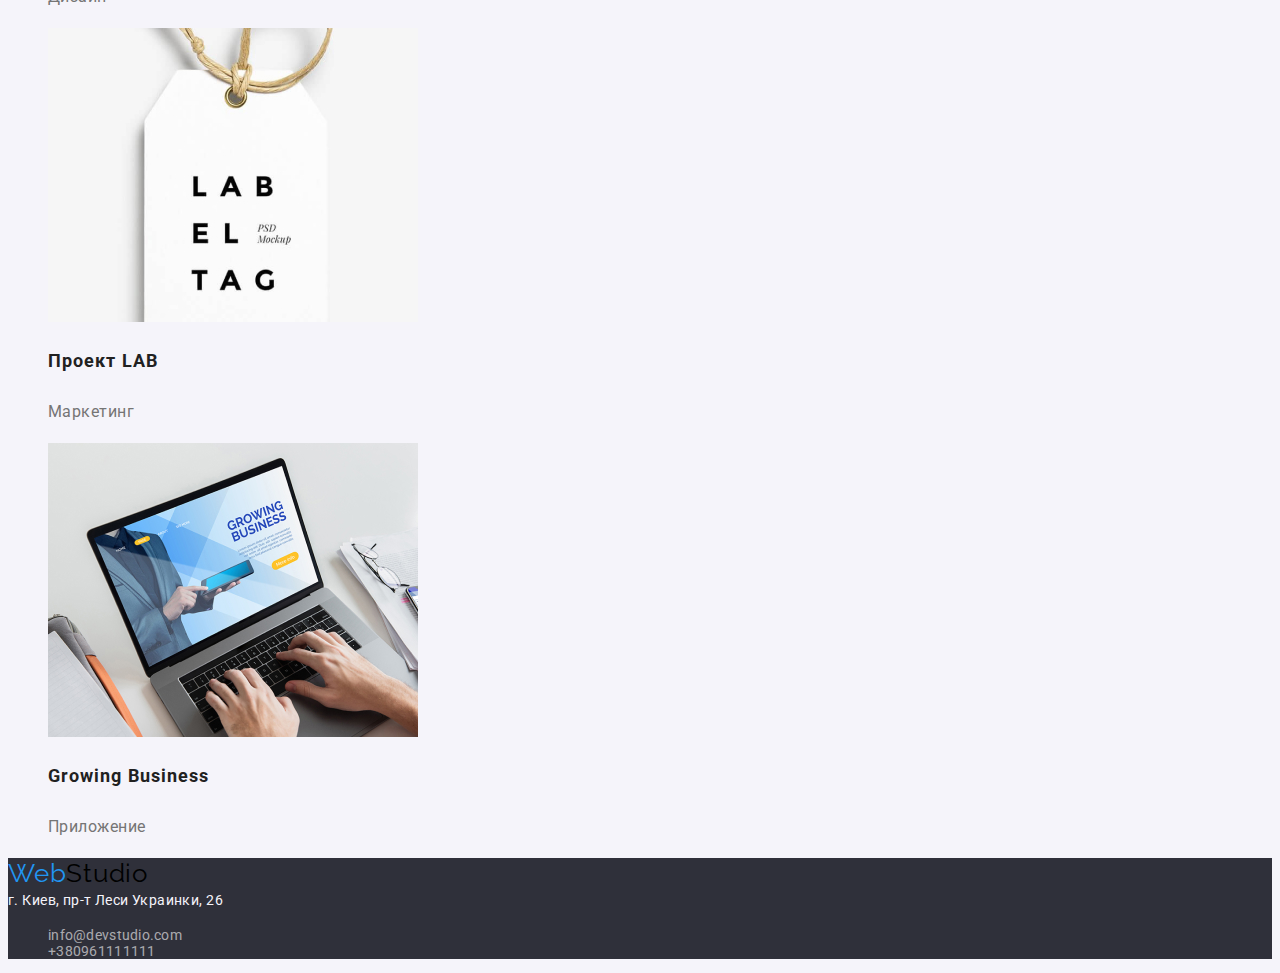
==== commit 7a93b863: "dz" ====
--- a/partfolio.html
+++ b/partfolio.html
@@ -28,7 +28,7 @@
         <section>
             <h1 class="visually-hidden">Навигация и Портфолио</h1>
             <ul class="list">
-                <li><button class="partf-btn" type="button">Все</button></li>
+                <li><button class="partf-btn btn-active" type="button">Все</button></li>
                 <li><button class="partf-btn" type="button">Веб-сайты</button></li>
                 <li><button class="partf-btn" type="button">Приложения</button></li>
                 <li><button class="partf-btn" type="button">Дизайн</button></li>
--- a/css/styles.css
+++ b/css/styles.css
@@ -98,6 +98,11 @@
     color: var(--white-color);
     cursor: pointer;
 } 
+.btn-active{
+    background: var(--accent-color);
+    color: var(--white-color);
+    cursor: pointer;
+}
 .future-title-text{
     line-height: 1.71;
     text-transform: uppercase;
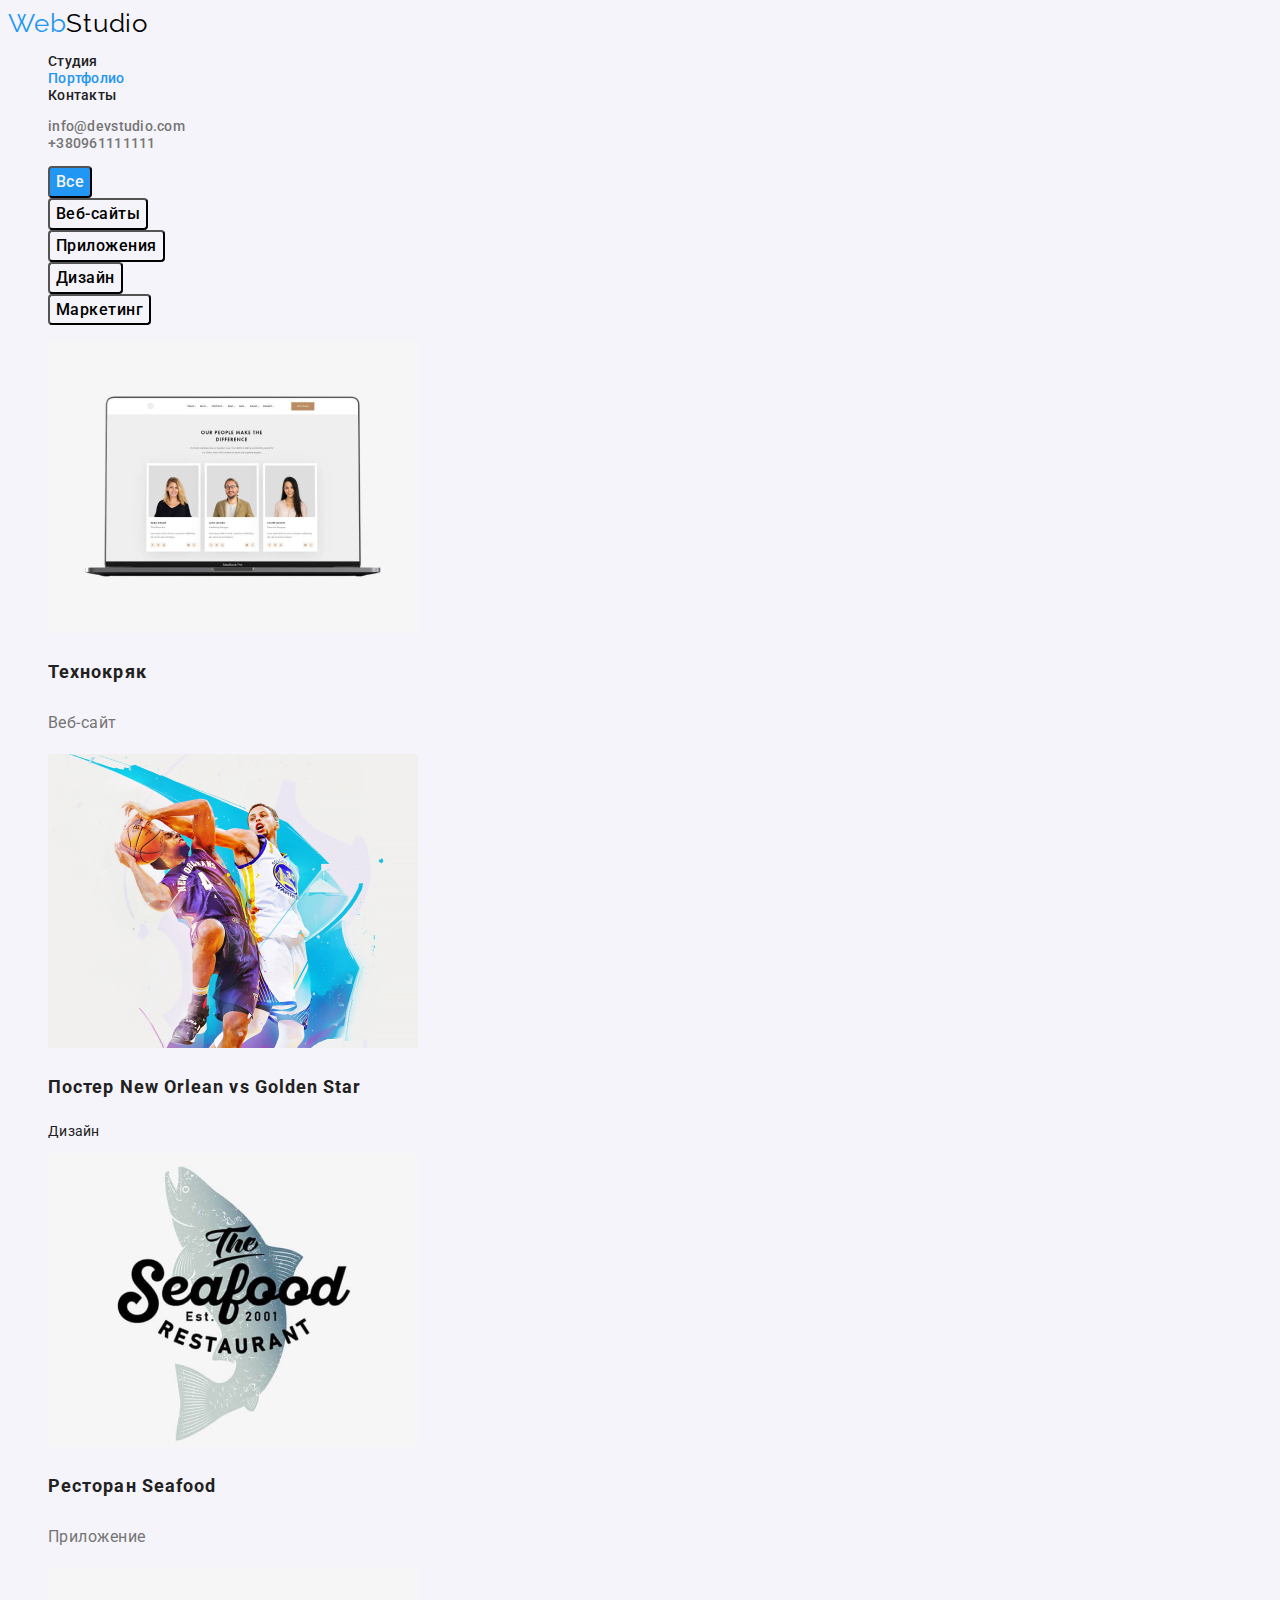
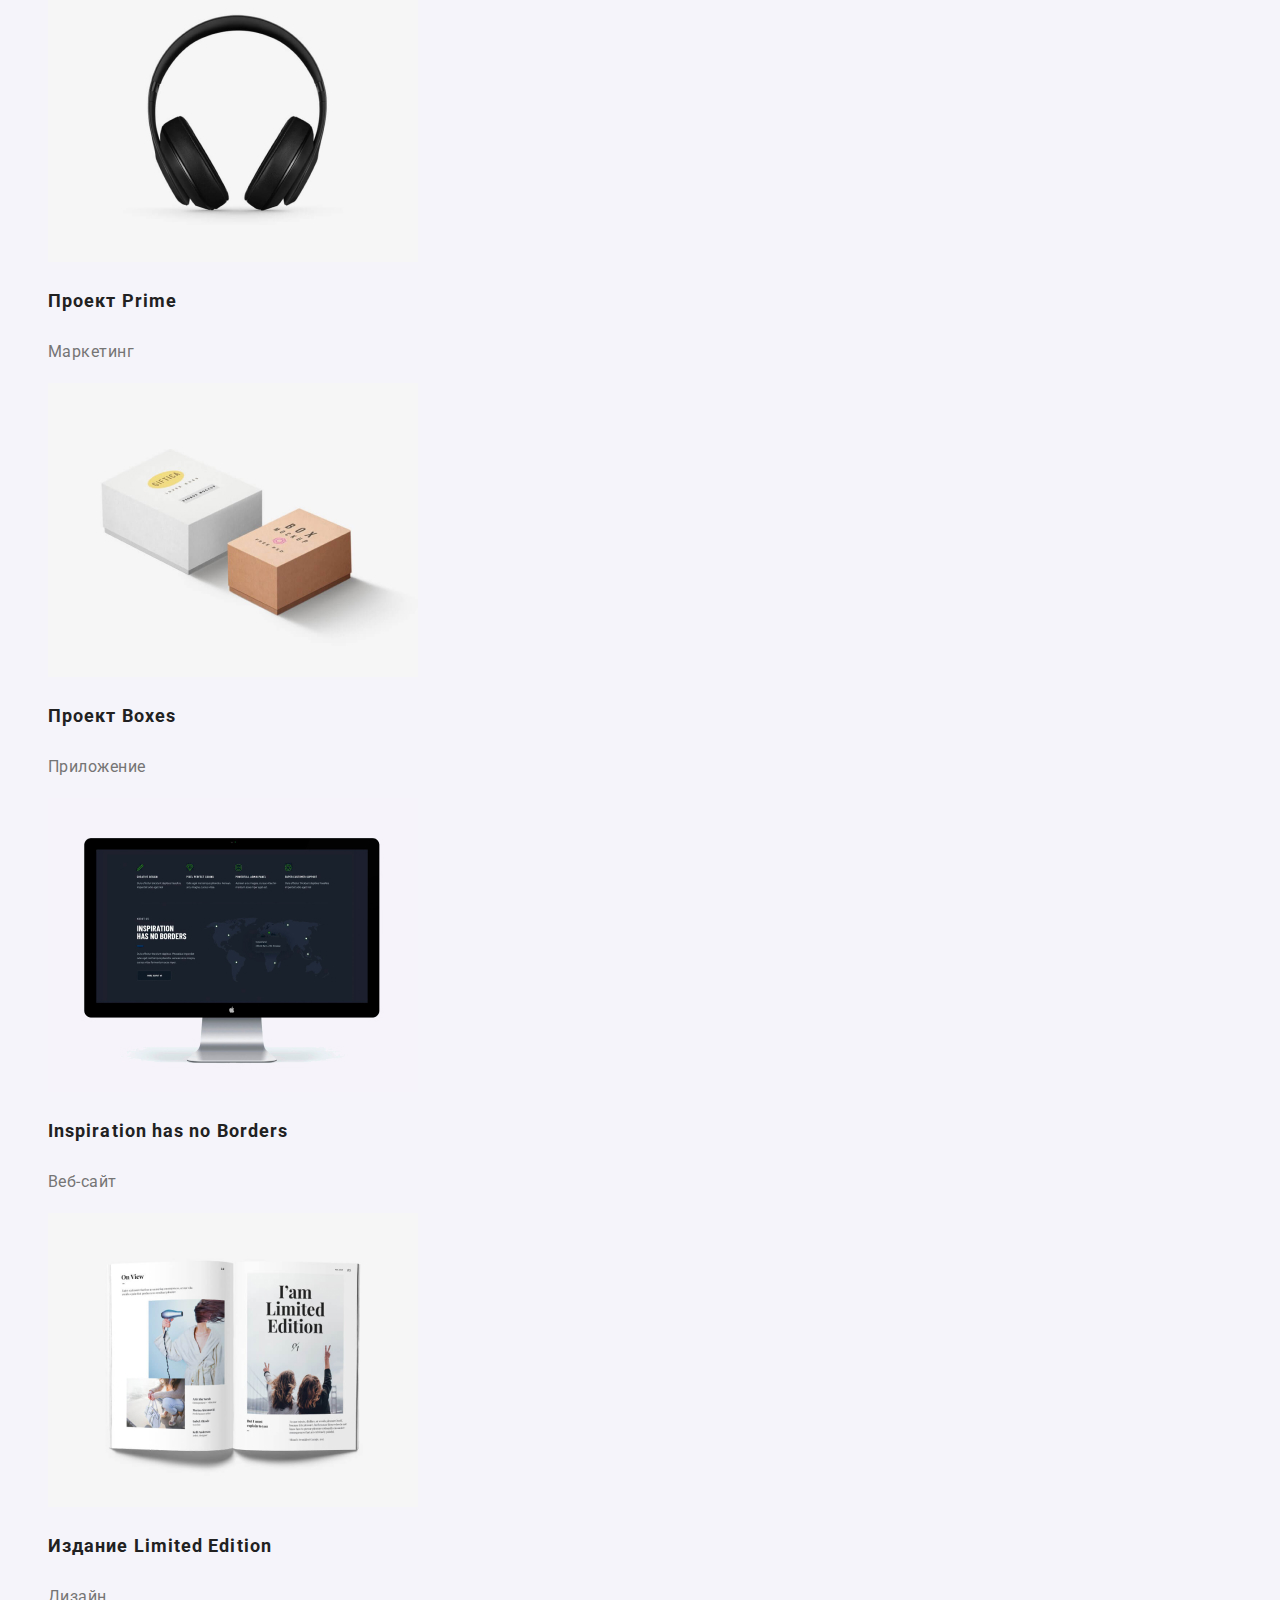
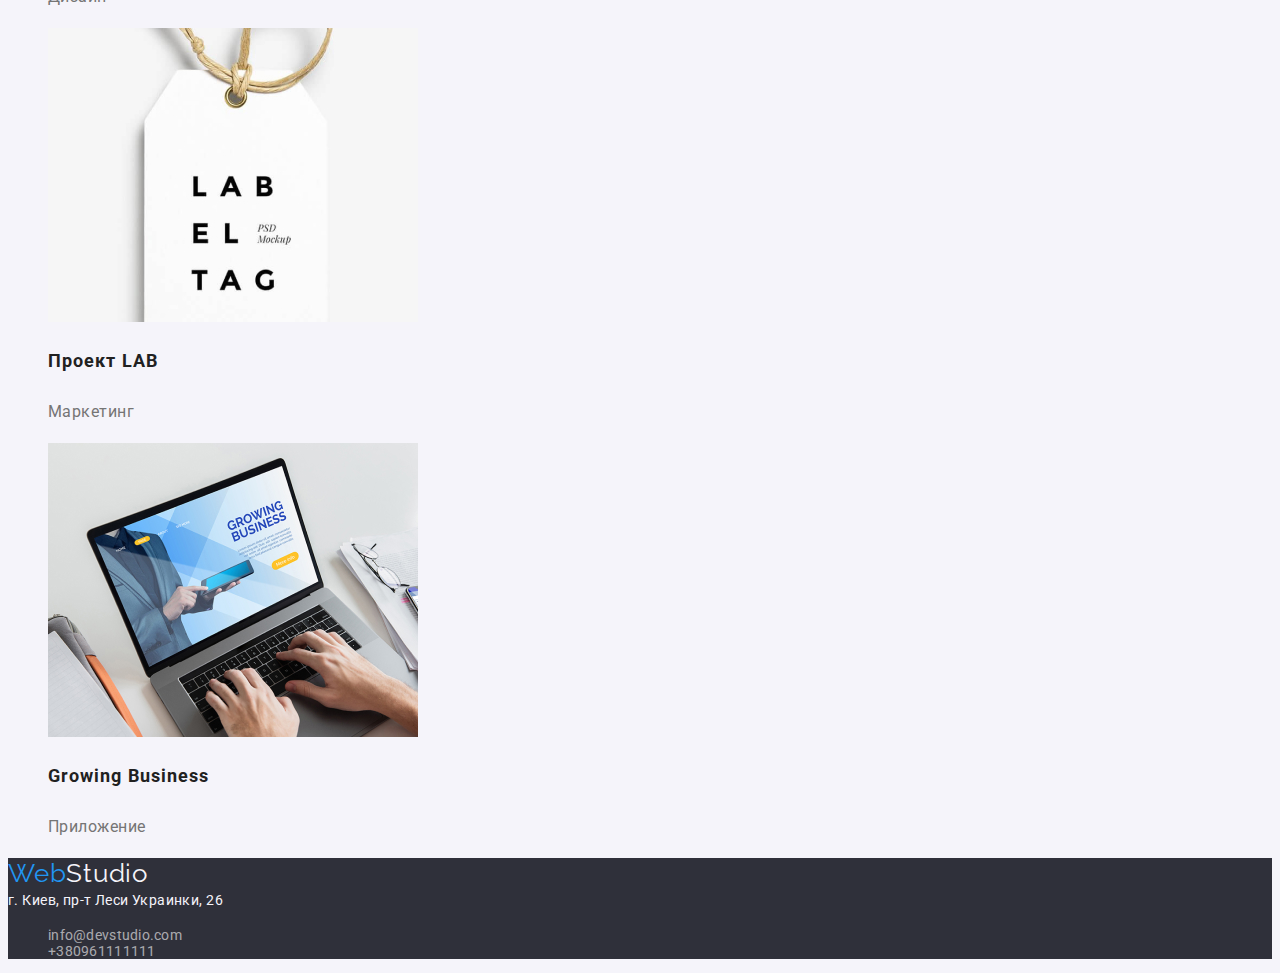
==== commit dd499d52: "dz" ====
--- a/partfolio.html
+++ b/partfolio.html
@@ -101,7 +101,7 @@
         </section>
     </main>
     <footer>
-        <a href="./index.html" class="logo link"><span class="accent">Web</span>Studio</a>
+        <a href="./index.html" class="footer-logo link"><span class="accent">Web</span>Studio</a>
         <address class="address">
             г. Киев, пр-т Леси Украинки, 26 
         </address>
--- a/css/styles.css
+++ b/css/styles.css
@@ -104,6 +104,7 @@
     cursor: pointer;
 }
 .future-title-text{
+    font-size: 14px;
     line-height: 1.71;
     text-transform: uppercase;
 
